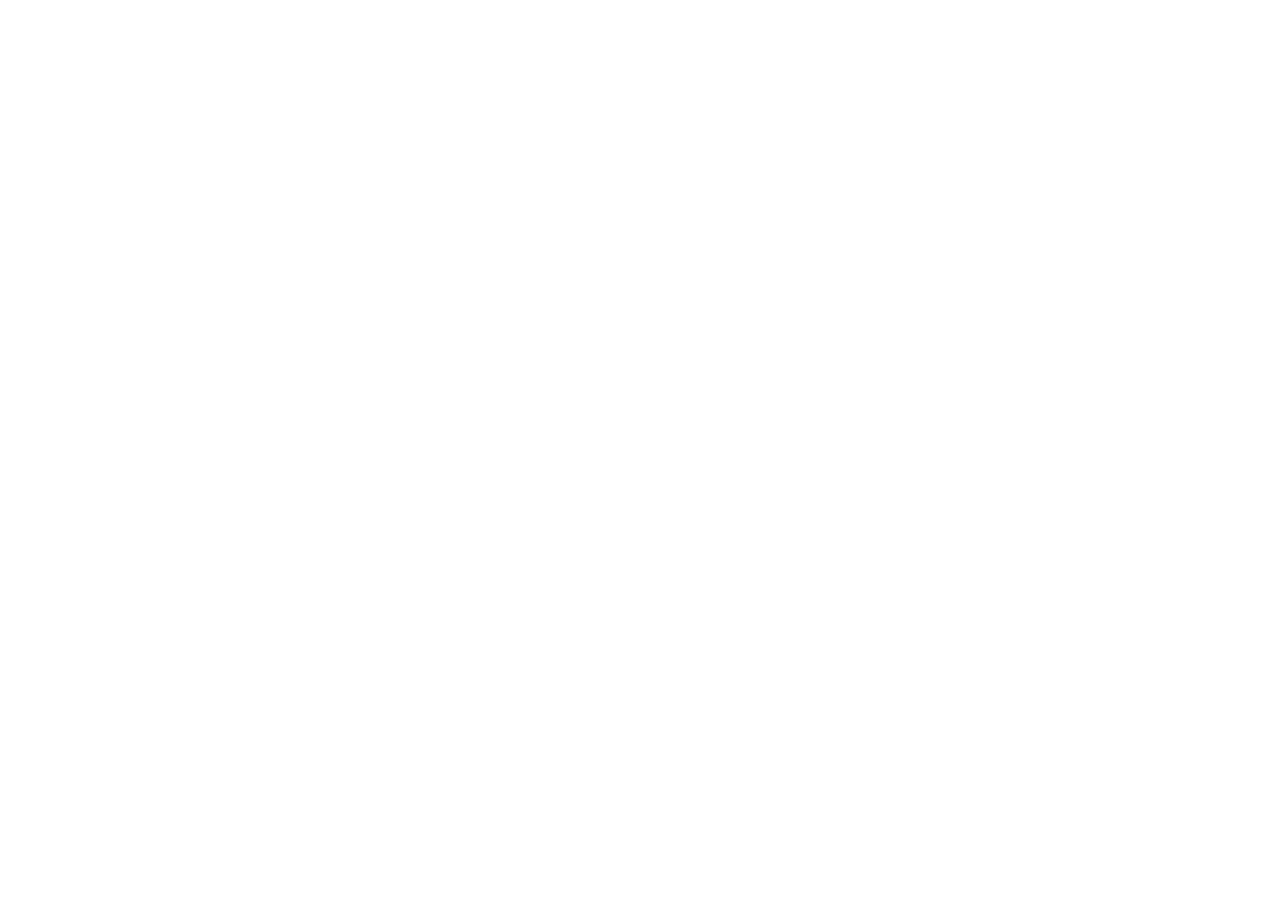
==== main.html @ eb3154a8 "first commit" ====
<!DOCTYPE html>
<!DOCTYPE html>
<html lang="en">
<head>
    <meta charset="UTF-8">
    <meta name="viewport" content="width=device-width, initial-scale=1.0">
    <title>Document</title>
    <link rel="stylesheet" href="style.css">
</head>
<body>
    
</body>
</html>
---- style.css ----
*{
    
}
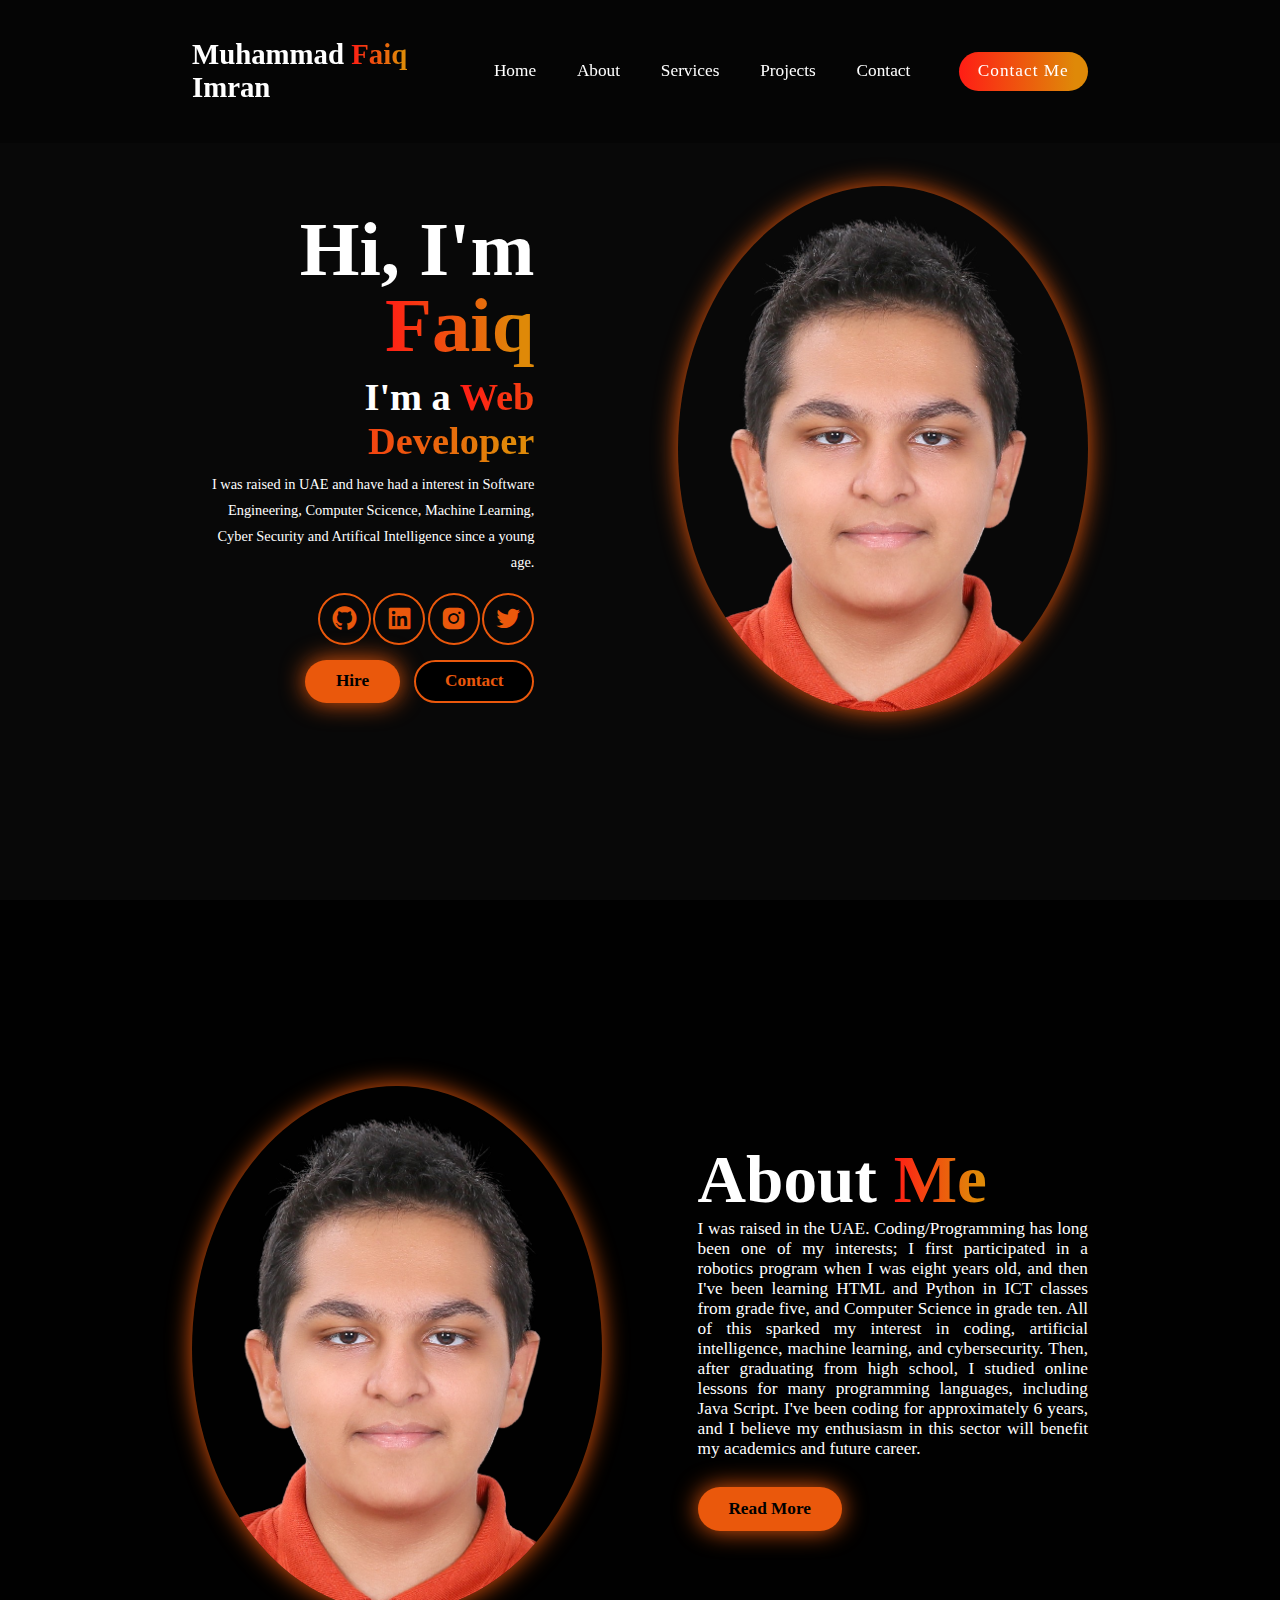
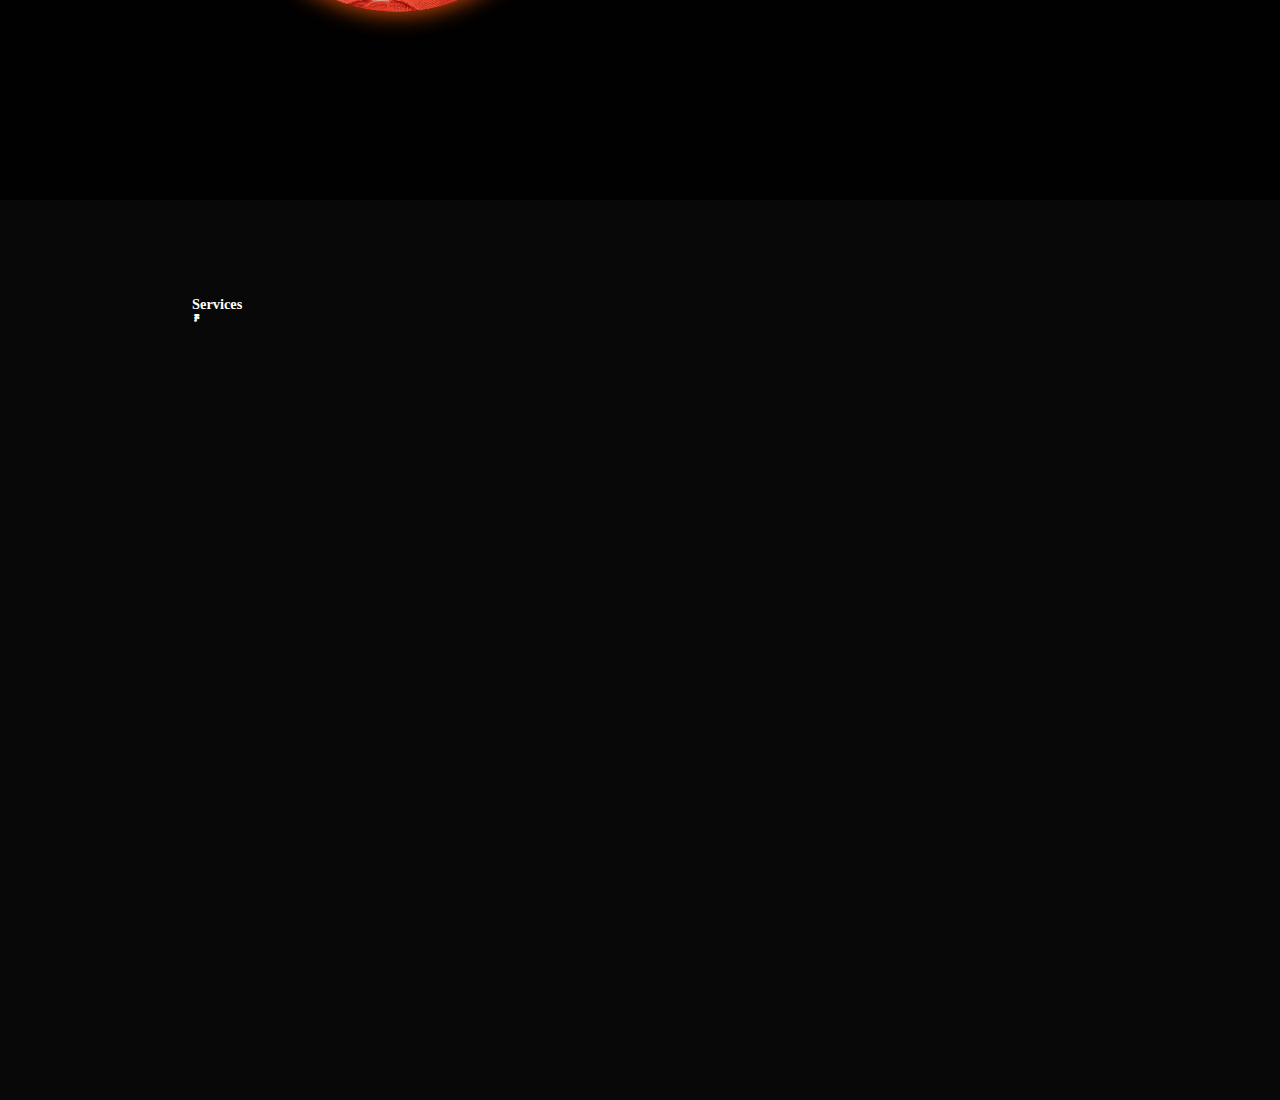
==== commit 579c30c1: "Nigh Time" ====
--- a/main.html
+++ b/main.html
@@ -4,10 +4,90 @@
 <head>
     <meta charset="UTF-8">
     <meta name="viewport" content="width=device-width, initial-scale=1.0">
-    <title>Document</title>
+    <title>Faiq's Portfolio</title>
     <link rel="stylesheet" href="style.css">
+    <link rel="stylesheet" href="https://unpkg.com/boxicons@2.1.4/css/boxicons.min.css">
 </head>
 <body>
-    
-</body>
-</html>+    <header class="header">
+        <a href="#home" class="logo">
+            Muhammad <span>Faiq<br></span>Imran
+        </a>
+
+        <i class="bx bx-menu" id="menu-icon"></i>
+
+        <nav class="navbar">
+            <a href="#home">Home</a>
+            <a href="#about">About</a>
+            <a href="#services">Services</a>
+            <a href="#projects">Projects</a>
+            <a href="#contact">Contact</a>
+        </nav>
+
+        <button class="gradient-btn">Contact Me</button>
+
+    </header>
+
+    <section class="home" id="home">
+        <div class="home-content">
+            <h1>Hi, I'm <span>Faiq</span></h1>
+            <h3>I'm a <span>Web Developer</span></h3>
+            <p>I was raised in UAE and have had a interest in Software Engineering, Computer Scicence, Machine Learning, Cyber Security and Artifical Intelligence since a young age.</p>
+
+            <div class="social-icons">
+                <a href="#">
+                    <i class="bx bxl-github"></i>
+                </a>
+
+                <a href="#">
+                    <i class="bx bxl-linkedin-square"></i>
+                </a>
+
+                <a href="#">
+                    <i class="bx bxl-instagram-alt"></i>
+                </a>
+
+                <a href="#">
+                    <i class="bx bxl-twitter"></i>
+                </a>
+            </div>
+
+            <div class="btn-group">
+                <a href="#" class="btn">Hire</a>
+                <a href="#contact" class="btn">Contact</a>
+            </div>
+        </div>
+
+        <div class="home-img">
+            <img src="images/Faiq.png" alt="Faiq's Picture">
+        </div>
+    </section>
+
+    <section class="about" id="about">
+        <div class="about-img">
+            <img src="images/Faiq.png" alt="Faiq's Picture">
+        </div>
+
+        <div class="about-content">
+            <h2>About <span>Me</span></h2>
+            <p>
+                I was raised in the UAE. Coding/Programming has long been one of my interests; I first participated in a robotics program when I was eight years old, and then I've been learning HTML and Python in ICT classes from grade five, and Computer Science in grade ten. All of this sparked my interest in coding, artificial intelligence, machine learning, and cybersecurity. Then, after graduating from high school, I studied online lessons for many programming languages, including Java Script. I've been coding for approximately 6 years, and I believe my enthusiasm in this sector will benefit my academics and future career. 
+            </p>
+            <a href="#" class="btn">Read More</a>
+        </div>
+    </section>
+
+    <section class="services" id="services">
+        <h2 class="heading">Services</h2>
+
+        <div class="services-container">
+            <div class="services-box">
+                <div class="services-box">
+                    <i class="bx bxl-figma"></i>
+                </div>
+            </div>
+        </div>
+    </section>
+<!-- Completed video till 26:50 -->
+    <script src="script.js"></script>
+</body>--- a/style.css
+++ b/style.css
@@ -1,3 +1,259 @@
 *{
-    
+    margin: 0;
+    padding: 0;
+    font-family: 'Times New Roman', Times, serif;
+    box-sizing: border-box;
+    text-decoration: none;
+    scroll-behavior: smooth;
+}
+
+:root {
+    --bg-color: #080808;
+    --second-bg-color: #010101;
+    --text-color: white;
+    --main-color: #ea580c;
+}
+
+html{
+    font-size: 60%;
+    overflow-x: hidden;
+}
+
+body{
+    background: var(--bg-color);
+    color: var(--text-color);
+}
+
+.header{
+    position: fixed;
+    width: 100%;
+    top: 0;
+    left: 0;
+    padding: 4rem 15%;
+    background-color: rgba(0, 0, 0, 0.3);
+    backdrop-filter: blur(10px);
+    display: flex;
+    justify-content: space-between;
+    align-items: center;
+    z-index: 1000;
+}
+
+#menu-icon{
+    font-size: 3.5rem;
+    color: var(--main-color);
+    display: none;
+}
+
+.logo{
+    font-size: 3rem;
+    color: var(--text-color);
+    font-weight: 800;
+    cursor: pointer;
+    transition: 0.3s ease-in-out;
+}
+
+.logo:hover{
+    transform: scale(1.1);
+}
+
+span{
+    background: linear-gradient(
+        270deg,
+        #DF8908 10%,
+        #FF1D15 100%
+    );
+    background-clip: text;
+    color: transparent;
+}
+
+.navbar a{
+    font-size: 1.8rem;
+    color: var(--text-color);
+    margin-left: 4rem;
+    font-weight: 500;
+    transition: 0.3s ease-in-out;
+    border-bottom: 3px solid transparent;
+}
+
+.navbar a:hover{
+    color: var(--main-color);
+    border-bottom: 3px solid var(--main-color);
+}
+
+.gradient-btn{
+    font-size: 1.8rem;
+    padding: 1rem 2rem;
+    border-radius: 3rem;
+    background: linear-gradient(
+        270deg,
+        #DF8908 10%,
+        #FF1D15 100%
+    );
+    letter-spacing: 1px;
+    cursor: pointer;
+    transition: 0.3s ease-in-out;
+    color: white;
+    border: none;
+    text-wrap: nowrap;
+}
+
+.gradient-btn:hover{
+    transform: scale(1.05);
+}
+
+section{
+    min-height: 100vh;
+    padding: 10rem 15%;
+}
+
+.home{
+    display: flex;
+    align-items: center;
+    justify-content: center;
+    gap: 15rem;
+}
+
+.home-content{
+    display: flex;
+    flex-direction: column;
+    align-items: flex-end;
+    text-align: right;
+}
+
+.home-content h1{
+    font-size: 8rem;
+    font-weight: 700;
+    margin-top: 1.5rem;
+    line-height: 1;
+}
+
+.home-content h3{
+    margin: 1rem 0;
+    font-size: 4rem;
+}
+
+.home-content p{
+    font-size: 1.5rem;
+    font-weight: 500;
+    line-height: 1.8;
+}
+
+.home-img img{
+    width: 32vw;
+    border-radius: 50%;
+    box-shadow: 0 0 25px var(--main-color);
+    transition: 0.4s ease-in-out;
+}
+
+.home-img img:hover{
+    box-shadow: 0 0 25px var(--main-color),
+                0 0 50px var(--main-color),
+                0 0 100px var(--main-color);
+}
+
+.social-icons a{
+    display: inline-flex;
+    justify-content: center;
+    align-items: center;
+    font-size: 3rem;
+    padding: 1rem;
+    background: transparent;
+    border: 2px solid var(--main-color);
+    border-radius: 50%;
+    color: var(--main-color);
+    transition: 0.3s ease-in-out;
+    margin-top: 1.8rem;
+}
+
+.social-icons a:hover{
+    color: var(--text-color);
+    background-color: var(--main-color);
+    transform: scale(1.2) translateY(-5px);
+    box-shadow: 0 0 25px var(--main-color);
+}
+
+.btn-group{
+    display: flex;
+    gap: 1.5rem;
+    margin-top: 1.5rem;
+}
+
+.btn{
+    display: inline-block;
+    padding: 1rem 3rem;
+    background-color: var(--main-color);
+    box-shadow: 0 0 25px var(--main-color);
+    border-radius: 3rem;
+    font-size: 1.8rem;
+    color: black;
+    border: 2px solid transparent;
+    font-weight: 600;
+    transition: 0.3s ease-in-out;
+}
+
+.btn:hover{
+    transform: scale(1.05);
+    box-shadow: 0 0 25px var(--main-color),
+                0 0 50px var(--main-color);
+}
+
+.btn-group a:nth-of-type(2){
+    background-color: black;
+    color: var(--main-color);
+    border: 2px solid var(--main-color);
+    box-shadow: 0 0 25px transparent;
+}
+
+.btn-group a:nth-of-type(2):hover{
+    background-color: var(--main-color);
+    box-shadow: 0 0 25px var(--main-color),
+                0 0 25px var(--main-color);
+    color: black;
+}
+
+.about{
+    display: flex;
+    justify-content: center;
+    align-items: center;
+    gap: 10rem;
+    background-color: var(--second-bg-color);
+}
+
+.about-img img{
+    width: 32vw;
+    border-radius: 50%;
+    box-shadow: 0 0 25px var(--main-color);
+    transition: 0.4s ease-in-out;
+}
+
+.about-img img:hover{
+    box-shadow: 0 0 25px var(--main-color),
+                0 0 50px var(--main-color)
+                0 0 100px var(--main-color);
+}
+
+.about-content h2{
+    font-size: 7rem;
+    text-align: left;
+}
+
+.about-content p{
+    font-size: 1.8rem;
+    text-align: justify;
+}
+
+.about-content .btn{
+    margin: 3rem 0;
+}
+
+::-webkit-scrollbar{
+    width: 20px;
+}
+
+::-webkit-scrollbar-thumb{
+    background-color: var(--main-color);
+}
+
+::-webkit-scrollbar-track{
+    background-color: var(--bg-color);
 }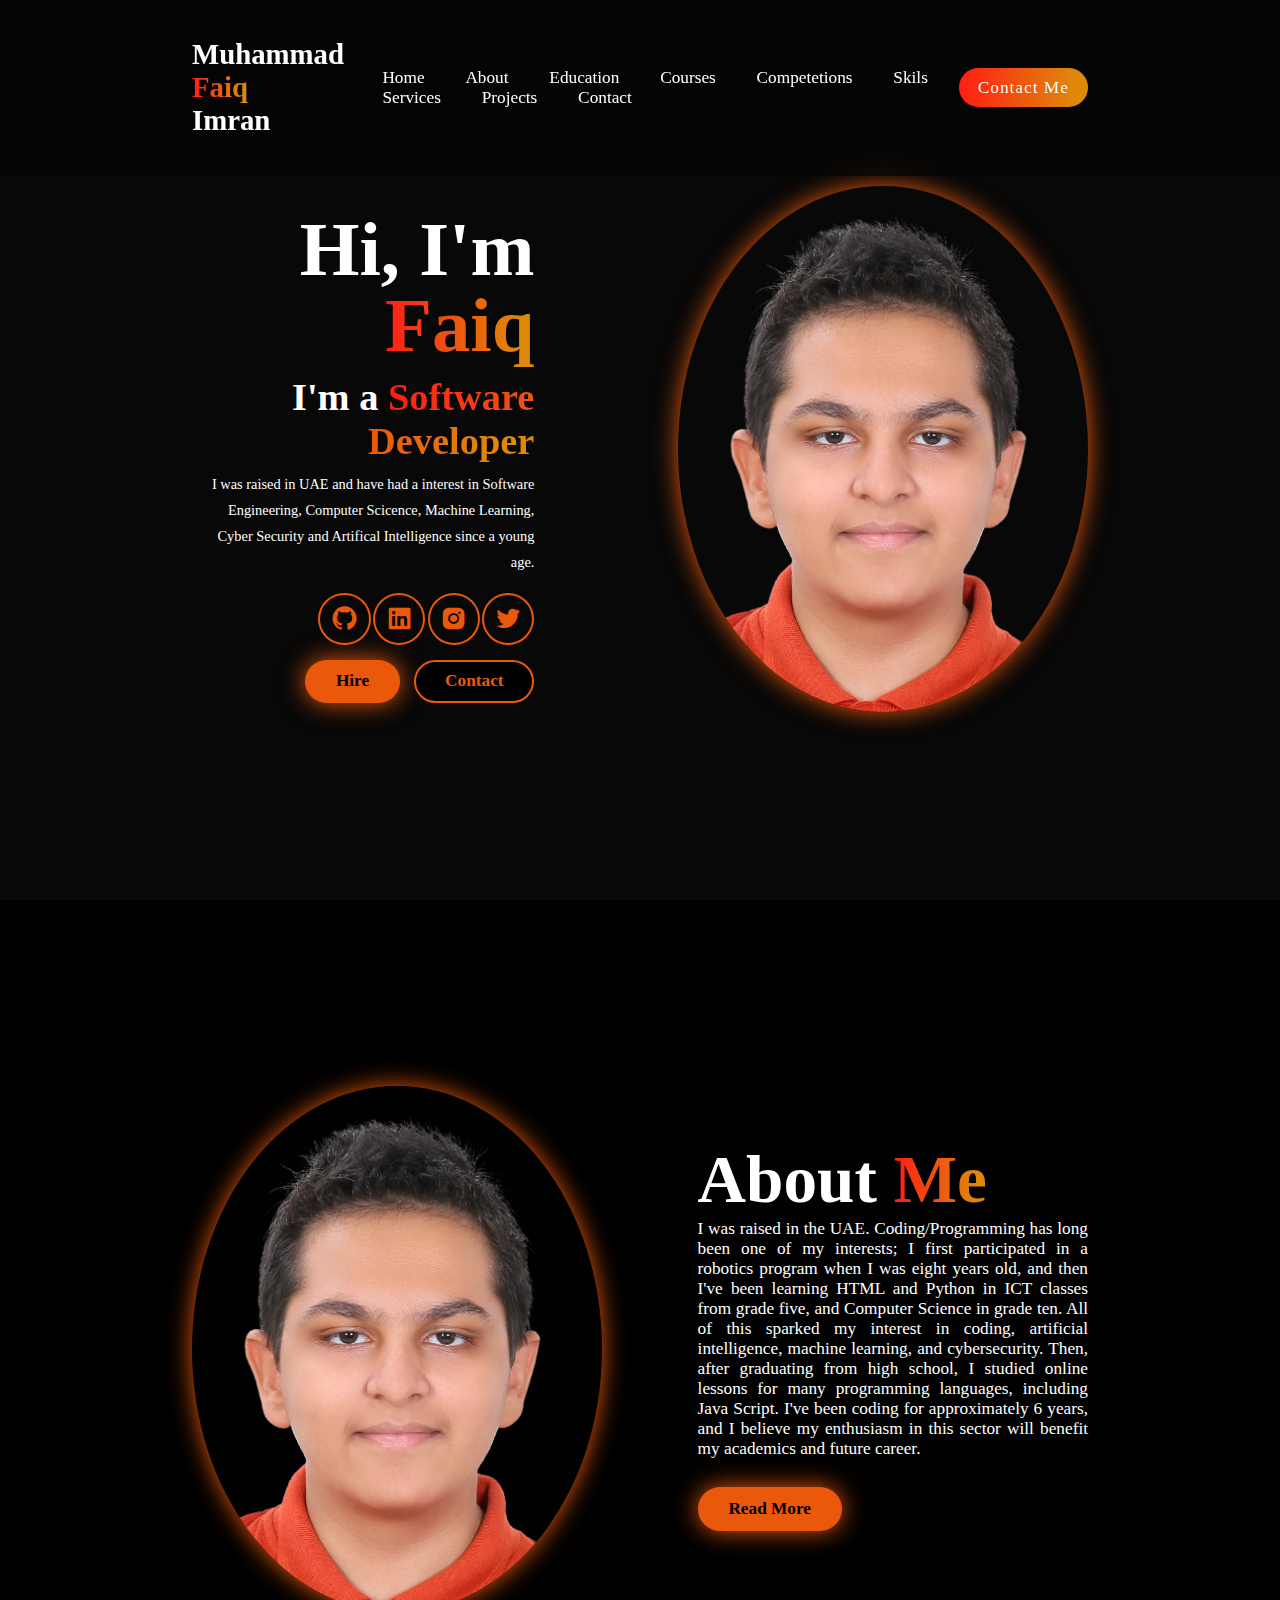
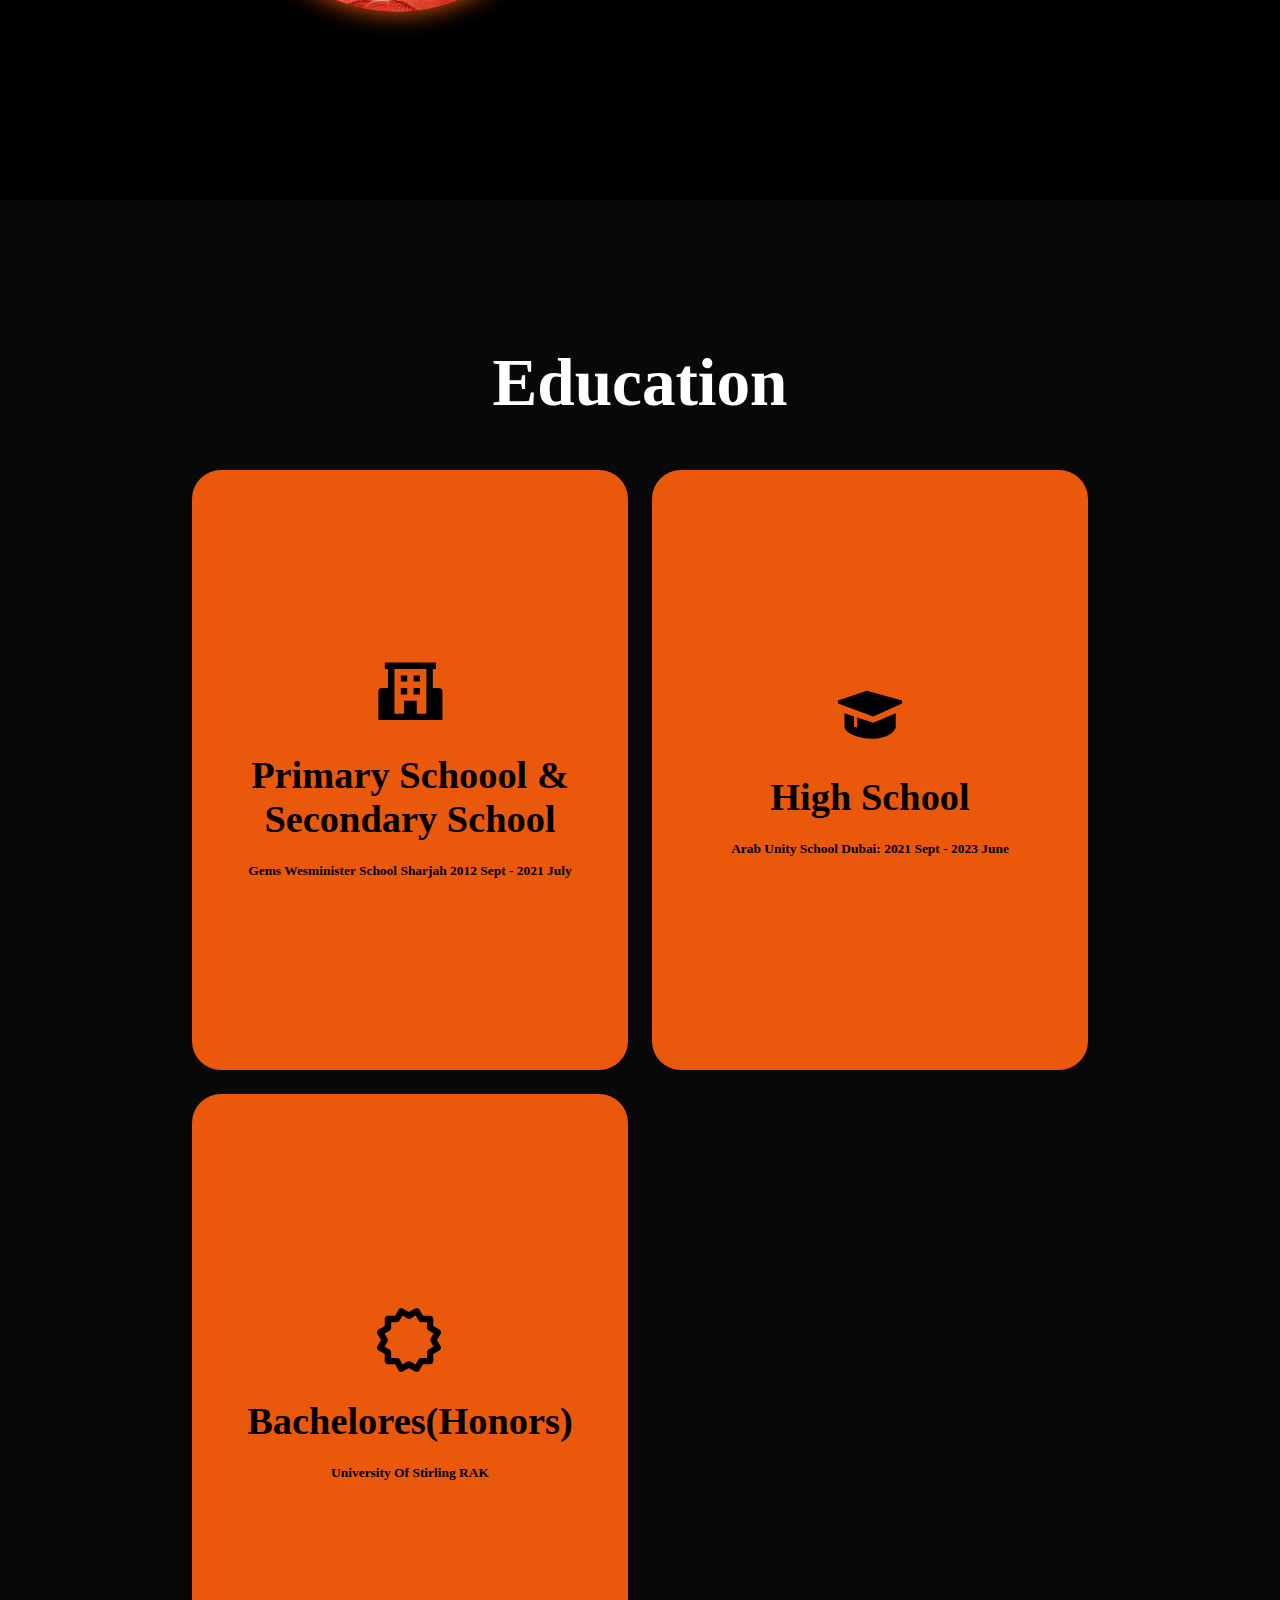
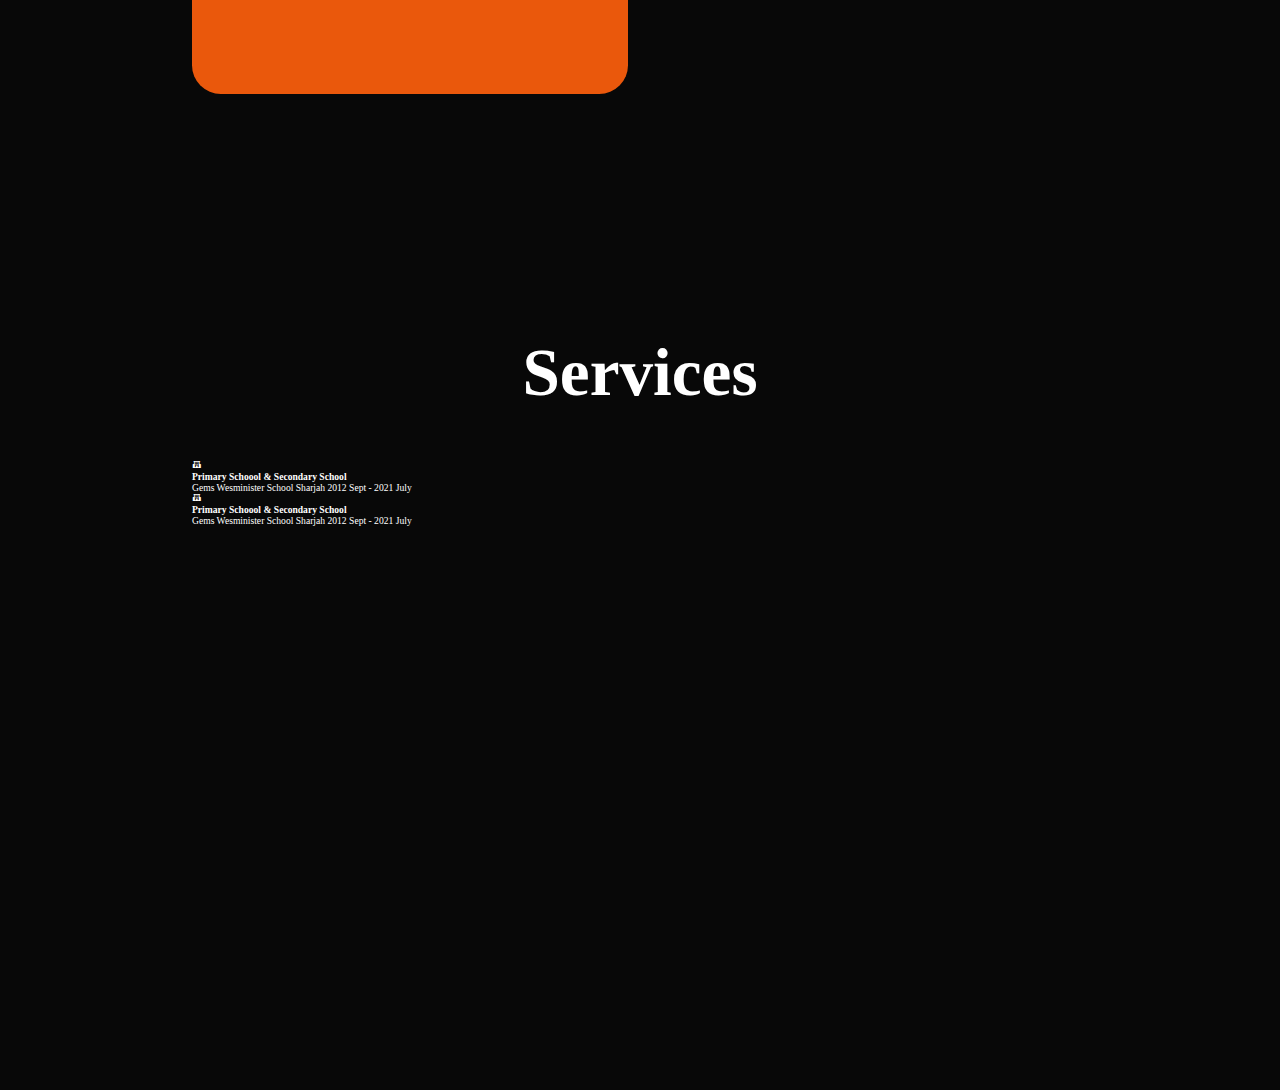
==== commit 667a9d8b: "Real Night time." ====
--- a/main.html
+++ b/main.html
@@ -19,6 +19,10 @@
         <nav class="navbar">
             <a href="#home">Home</a>
             <a href="#about">About</a>
+            <a href="#services">Education</a>
+            <a href="#services">Courses</a>
+            <a href="#services">Competetions</a>
+            <a href="#services">Skils</a>
             <a href="#services">Services</a>
             <a href="#projects">Projects</a>
             <a href="#contact">Contact</a>
@@ -31,7 +35,7 @@
     <section class="home" id="home">
         <div class="home-content">
             <h1>Hi, I'm <span>Faiq</span></h1>
-            <h3>I'm a <span>Web Developer</span></h3>
+            <h3>I'm a <span>Software Developer</span></h3>
             <p>I was raised in UAE and have had a interest in Software Engineering, Computer Scicence, Machine Learning, Cyber Security and Artifical Intelligence since a young age.</p>
 
             <div class="social-icons">
@@ -77,17 +81,58 @@
         </div>
     </section>
 
+    <section class="education" id="education">
+        <h2 class="heading">Education</h2>
+
+        <div class="education-container">
+            <div class="education-box">
+                <div class="education-info">
+                    <i class="bx bxs-school"></i>
+                    <h4>Primary Schoool & Secondary School</h4>
+                    <p>Gems Wesminister School Sharjah 2012 Sept - 2021 July</p>
+                </div>
+            </div>
+
+            <div class="education-box">
+                <div class="education-info">
+                    <i class="bx bxs-graduation"></i>
+                    <h4>High School</h4>
+                    <p>Arab Unity School Dubai: 2021 Sept - 2023 June</p>
+                </div>
+            </div>
+
+            <div class="education-box">
+                <div class="education-info">
+                    <i class="bx bx-certification"></i>
+                    <h4>Bachelores(Honors)</h4>
+                    <p>University Of Stirling RAK</p>
+                </div>
+            </div>
+        </div>
+    </section>
+
     <section class="services" id="services">
         <h2 class="heading">Services</h2>
 
         <div class="services-container">
             <div class="services-box">
-                <div class="services-box">
-                    <i class="bx bxl-figma"></i>
+                <div class="services-info">
+                    <i class="bx bxs-school"></i>
+                    <h4>Primary Schoool & Secondary School</h4>
+                    <p>Gems Wesminister School Sharjah 2012 Sept - 2021 July</p>
+                </div>
+            </div>
+
+            <div class="services-box">
+                <div class="services-info">
+                    <i class="bx bxs-school"></i>
+                    <h4>Primary Schoool & Secondary School</h4>
+                    <p>Gems Wesminister School Sharjah 2012 Sept - 2021 July</p>
                 </div>
             </div>
         </div>
     </section>
-<!-- Completed video till 26:50 -->
+<!-- Completed video till 26:50
+     Need to add Courses, Competetion, skills, Services duplicate of Education    -->
     <script src="script.js"></script>
 </body>--- a/style.css
+++ b/style.css
@@ -256,4 +256,70 @@
 
 ::-webkit-scrollbar-track{
     background-color: var(--bg-color);
+}
+
+.heading{
+    text-align: center;
+    font-size: 7rem;
+    margin: 5rem 0;
+}
+
+.education{
+    background-color: var(--bg-color);
+    color: black;
+}
+
+.education h2{
+    color: var(--text-color);
+}
+
+.education-container{
+    display: grid;
+    grid-template-columns: repeat(auto-fit, minmax(300px, 1fr));
+    align-items: center;
+    gap: 2.5rem;
+}
+
+.education-box{
+    display: flex;
+    justify-content: center;
+    align-items: center;
+    background-color: var(--main-color);
+    height: 600px;
+    border-radius: 3rem;
+    cursor: pointer;
+    border: 5px solid transparent;
+    transition: 0.4s ease-in-out;
+}
+
+.education-box:hover{
+    background: var(--second-bg-color);
+    color: var(--main-color);
+    border: 5px solid var(--main-color);
+    transform: scale(1.03);
+}
+
+.education-info{
+    display: flex;
+    flex-direction: column;
+    text-align: center;
+    justify-content: center;
+    align-items: center;
+    padding: 5rem;
+}
+
+.education-info h4{
+    font-size: 4rem;
+    margin: 2rem 0;
+    font-weight: 800;
+}
+
+.education-info p{
+    font-size: 1.4rem;
+    font-weight: 600;
+    line-height: 1.7;
+}
+
+.education-info i{
+    font-size: 8rem;
 }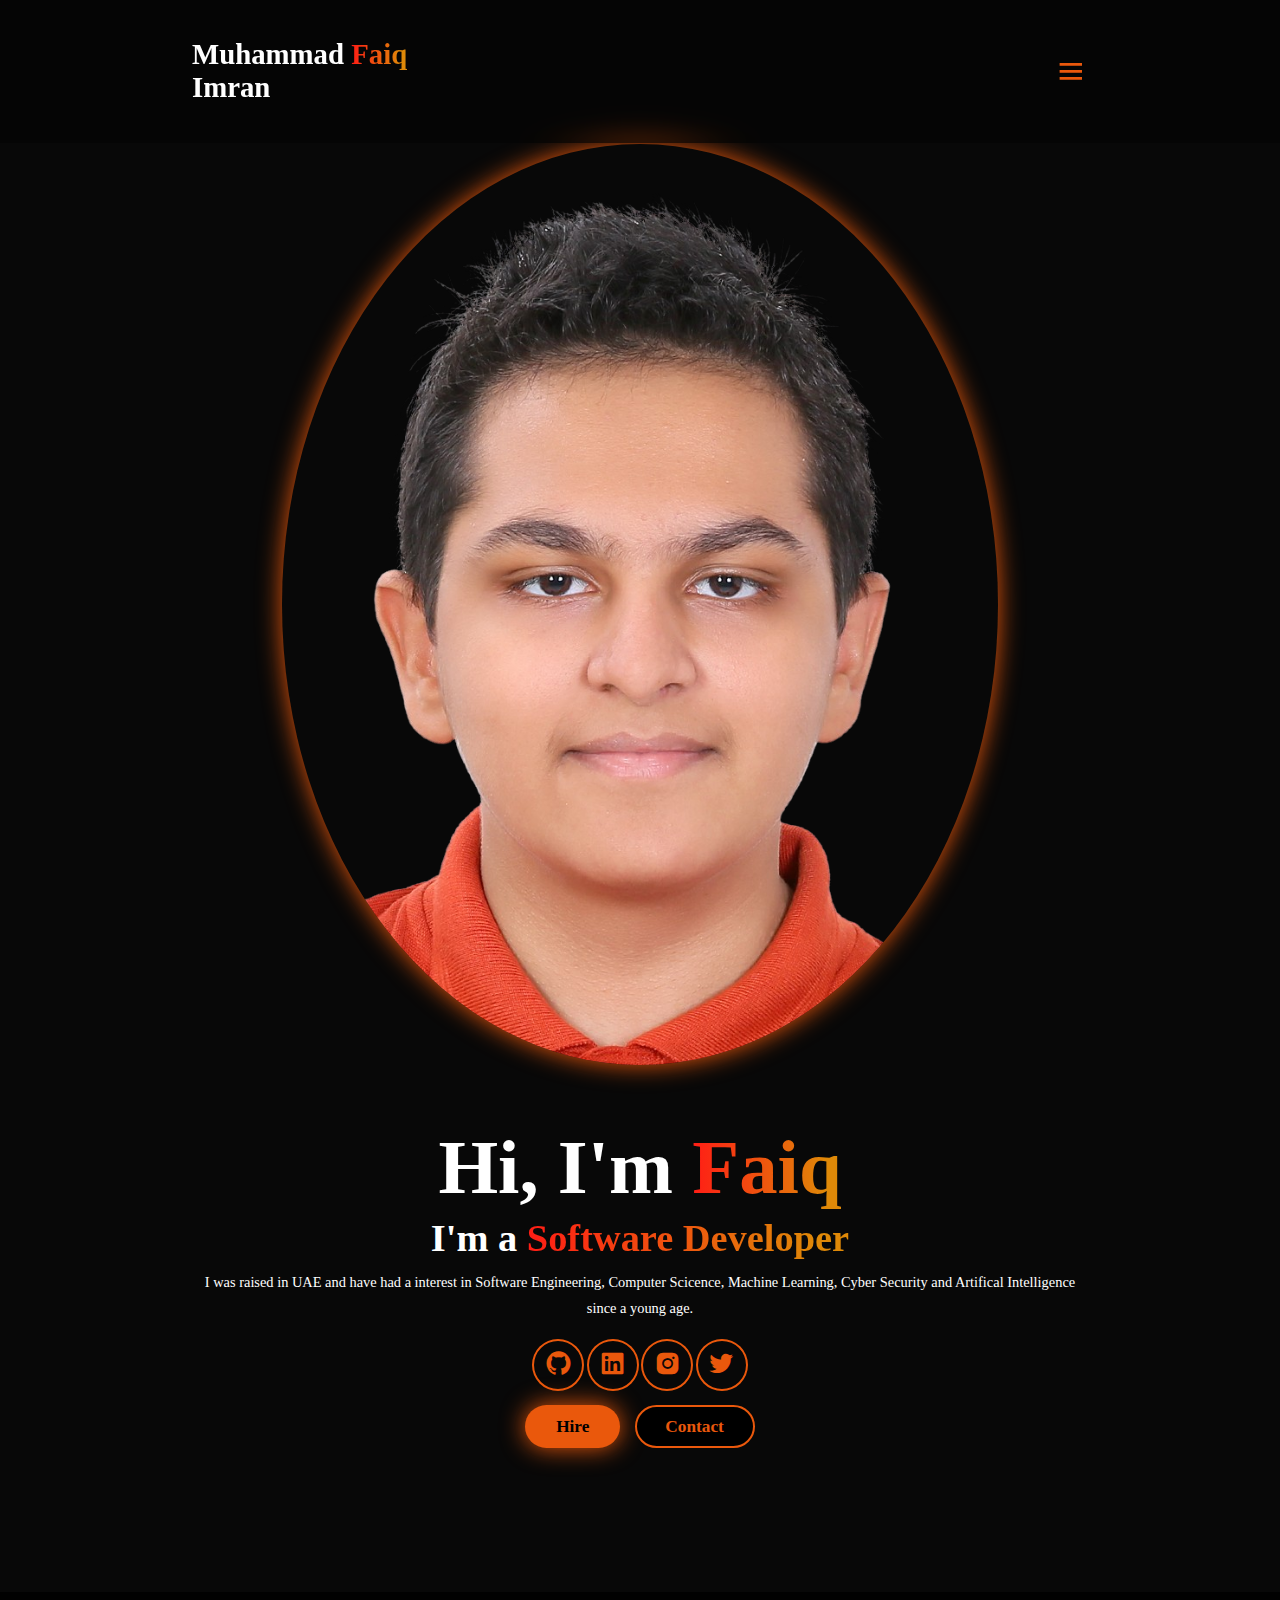
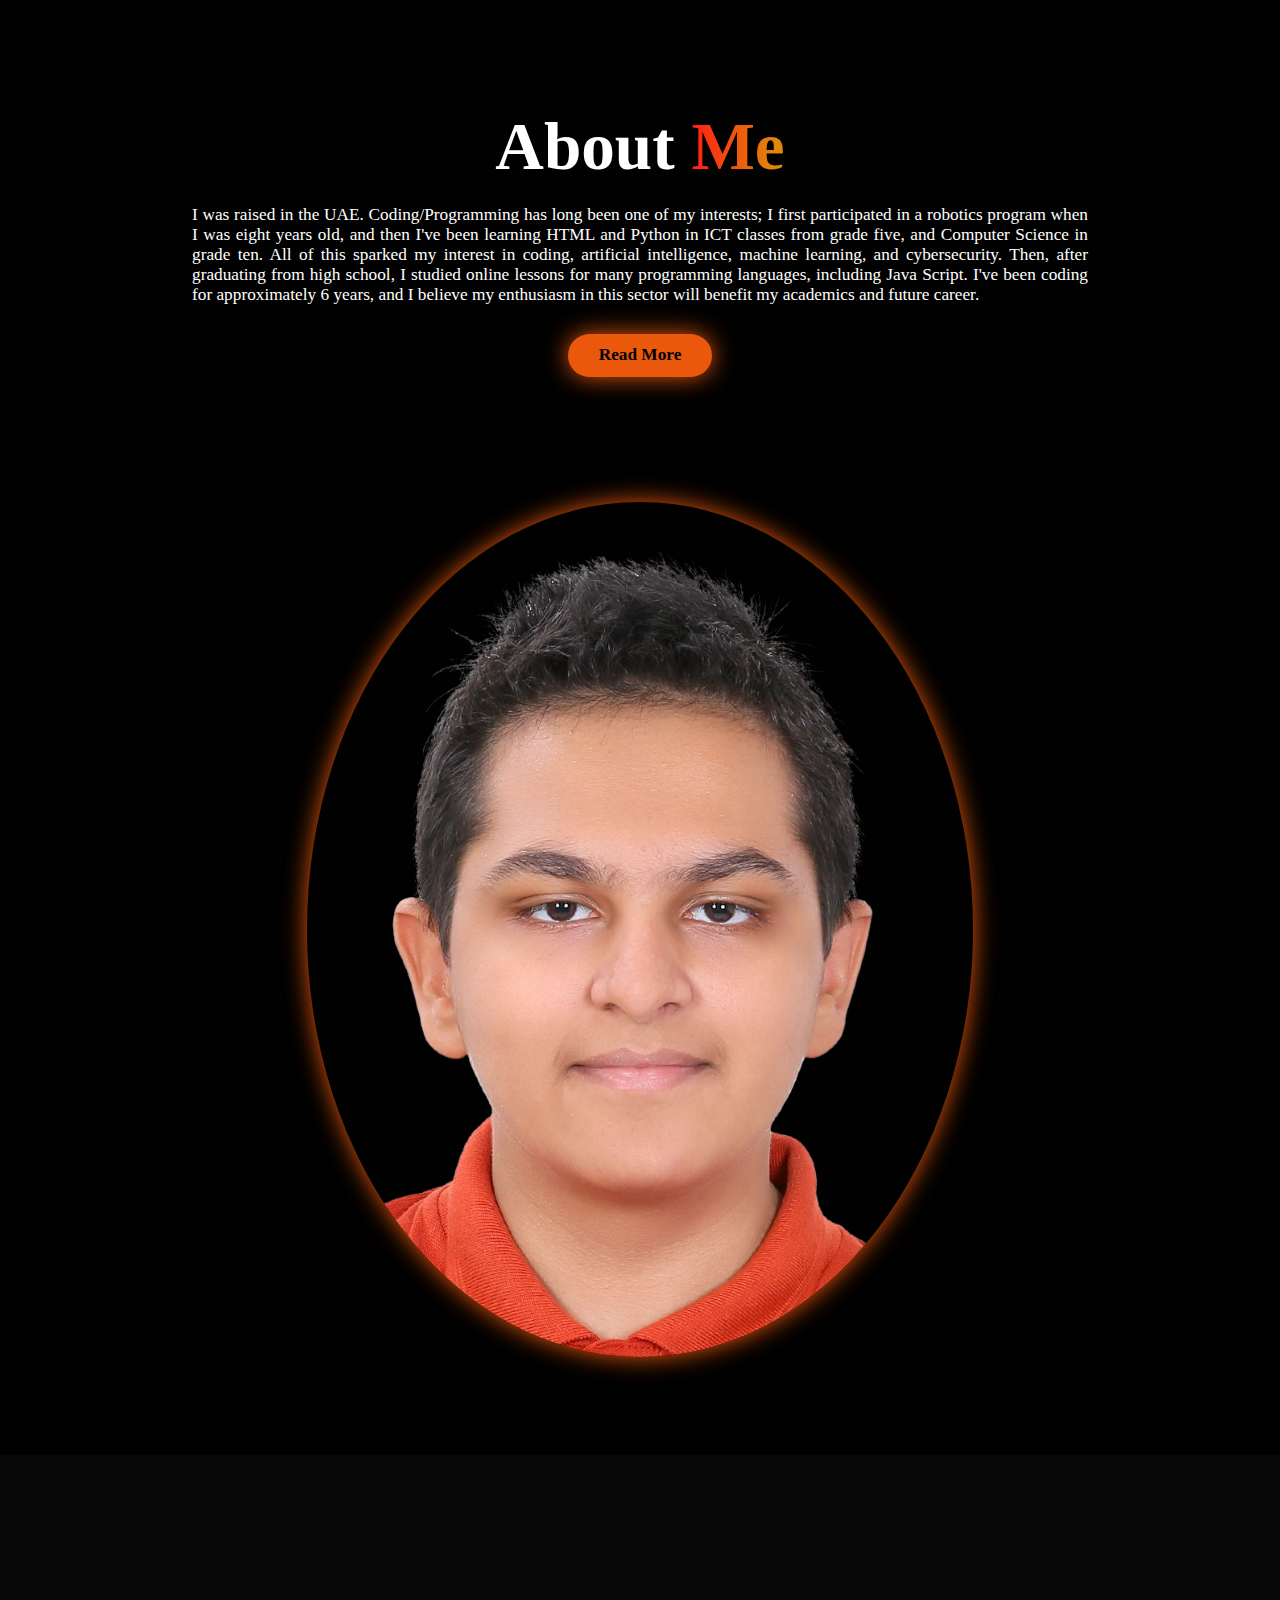
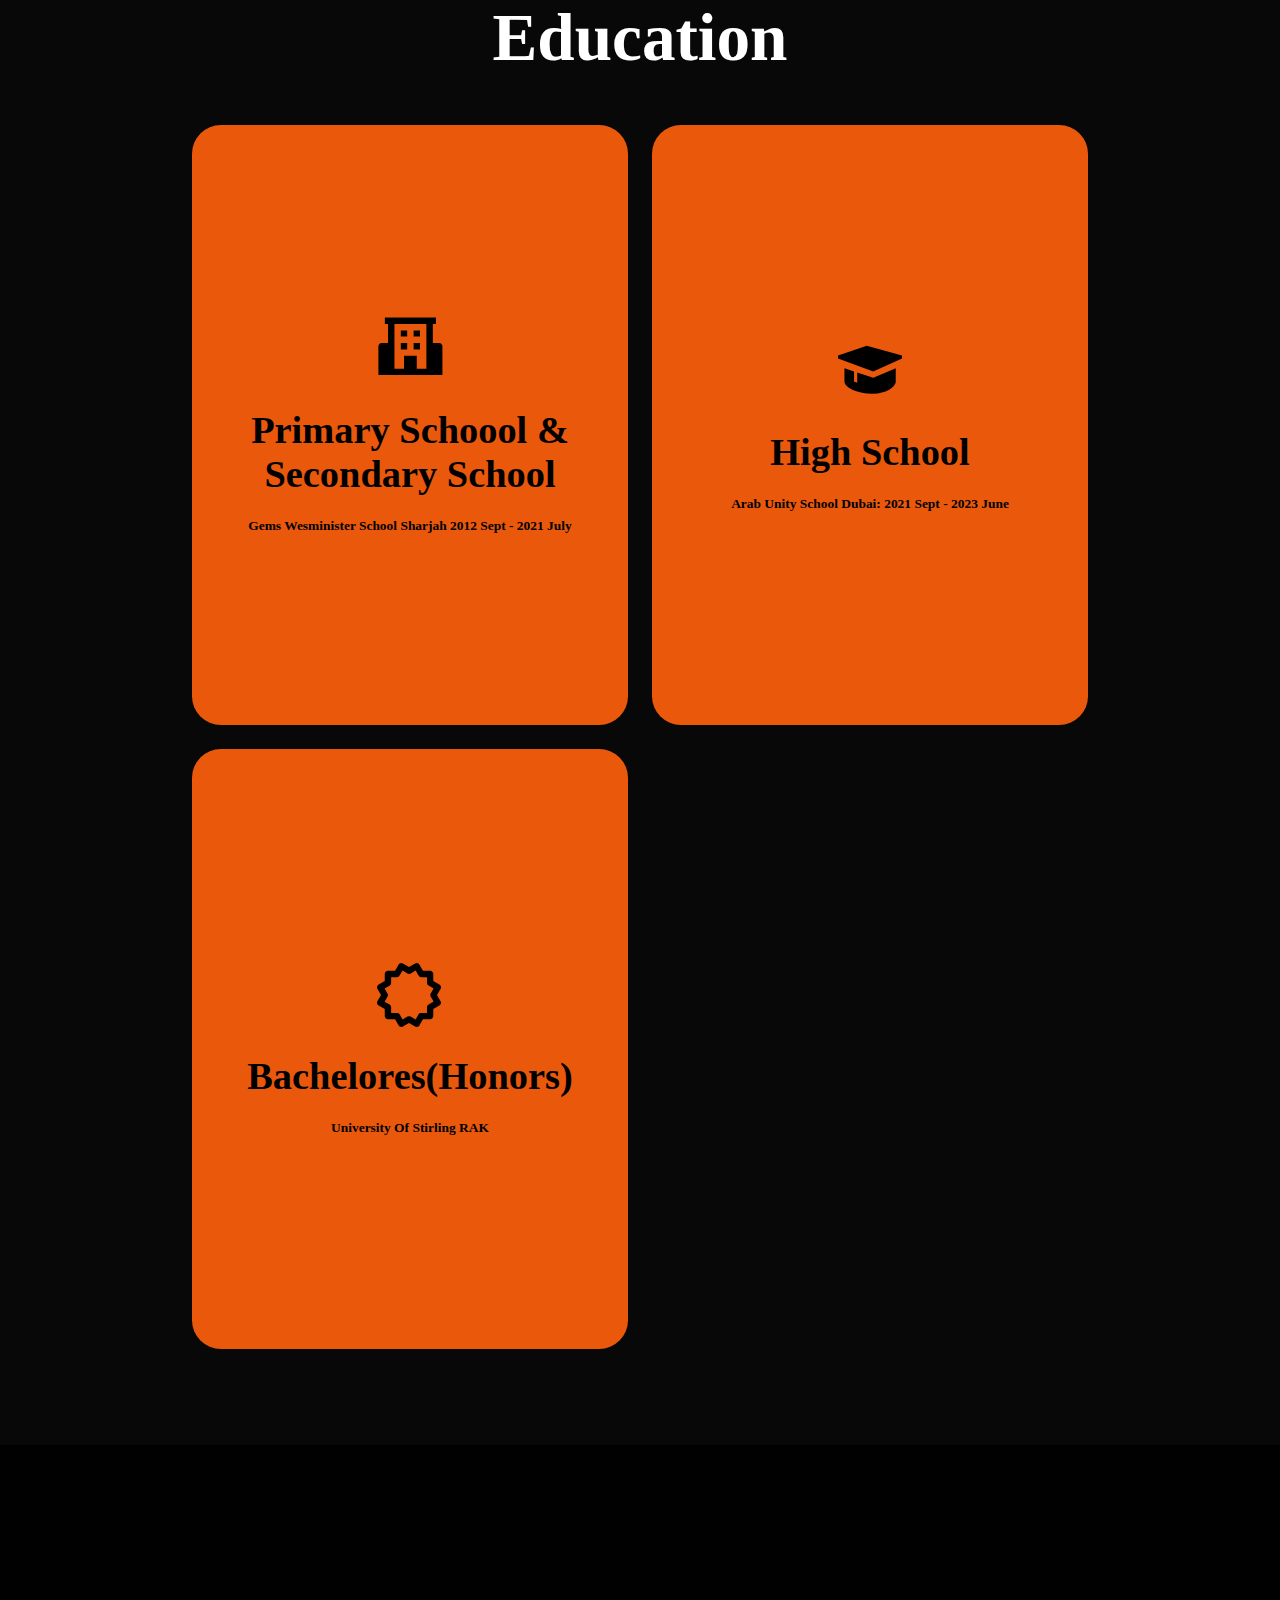
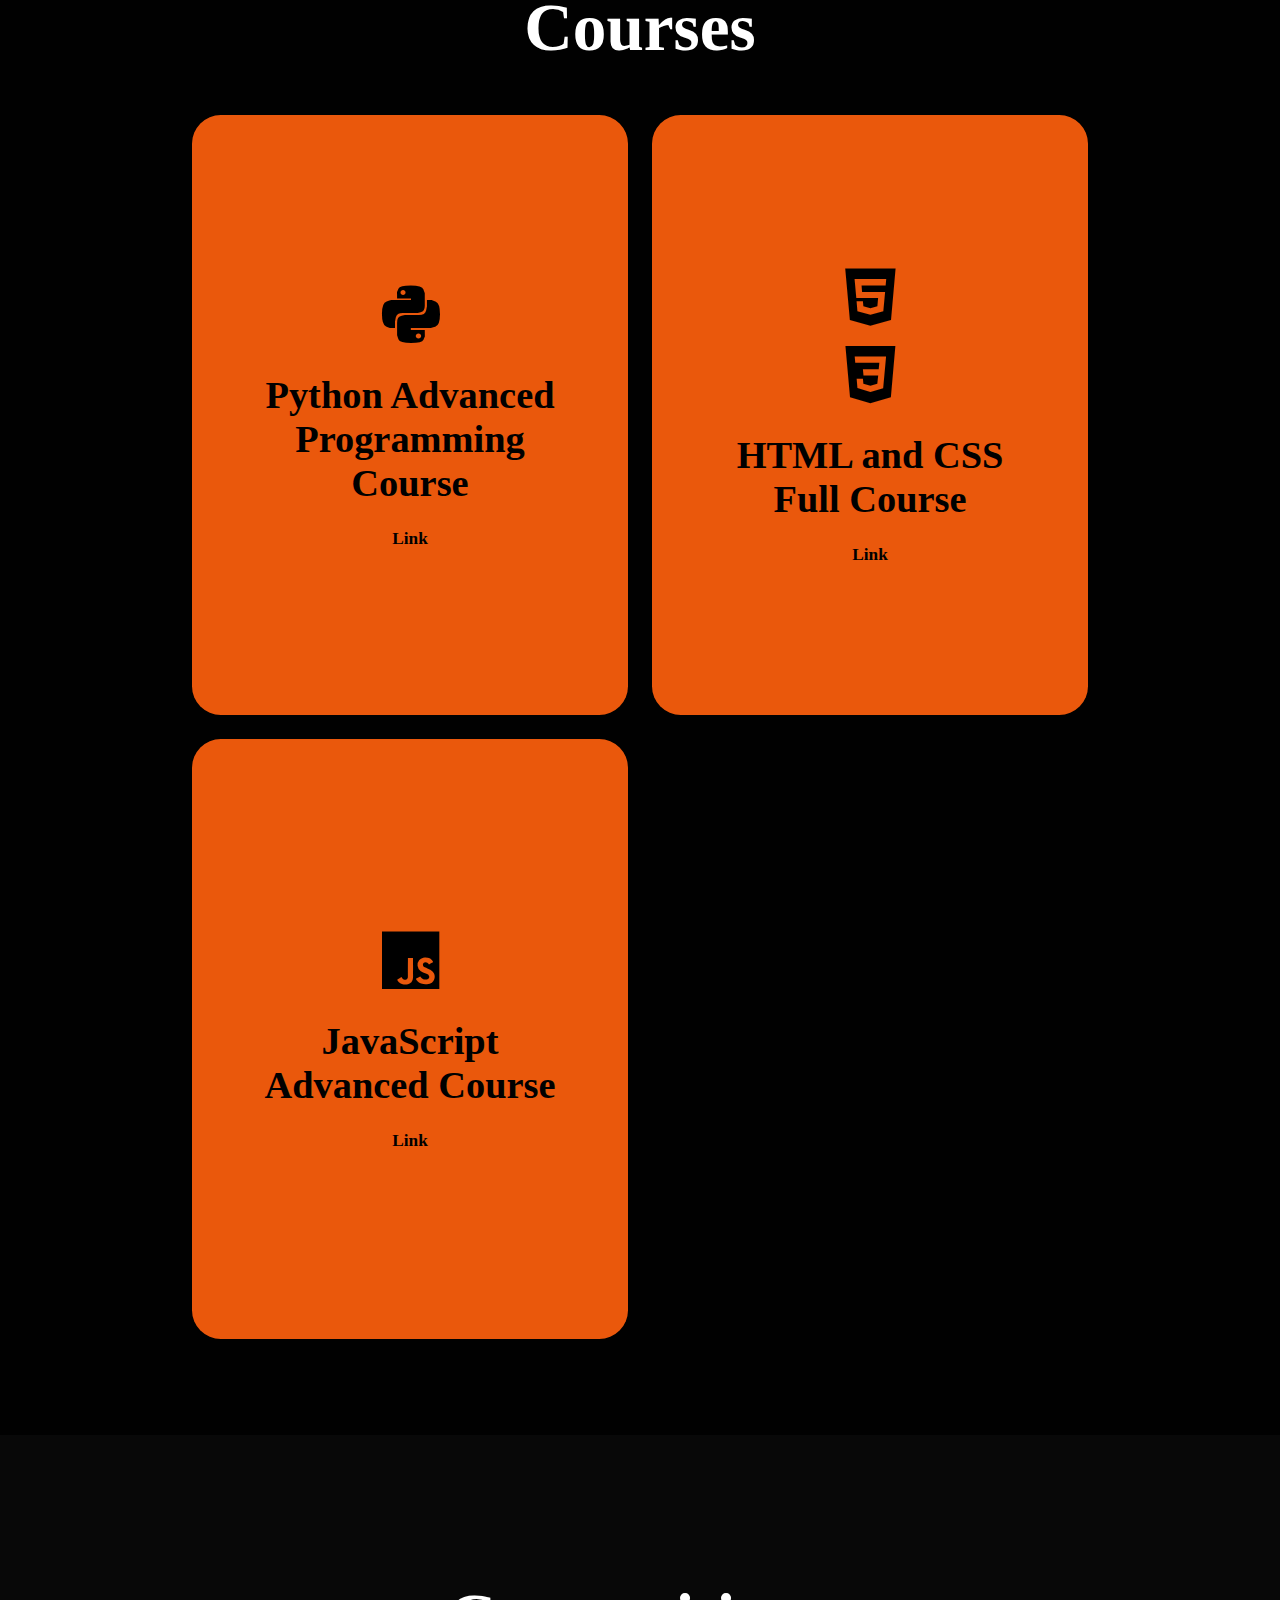
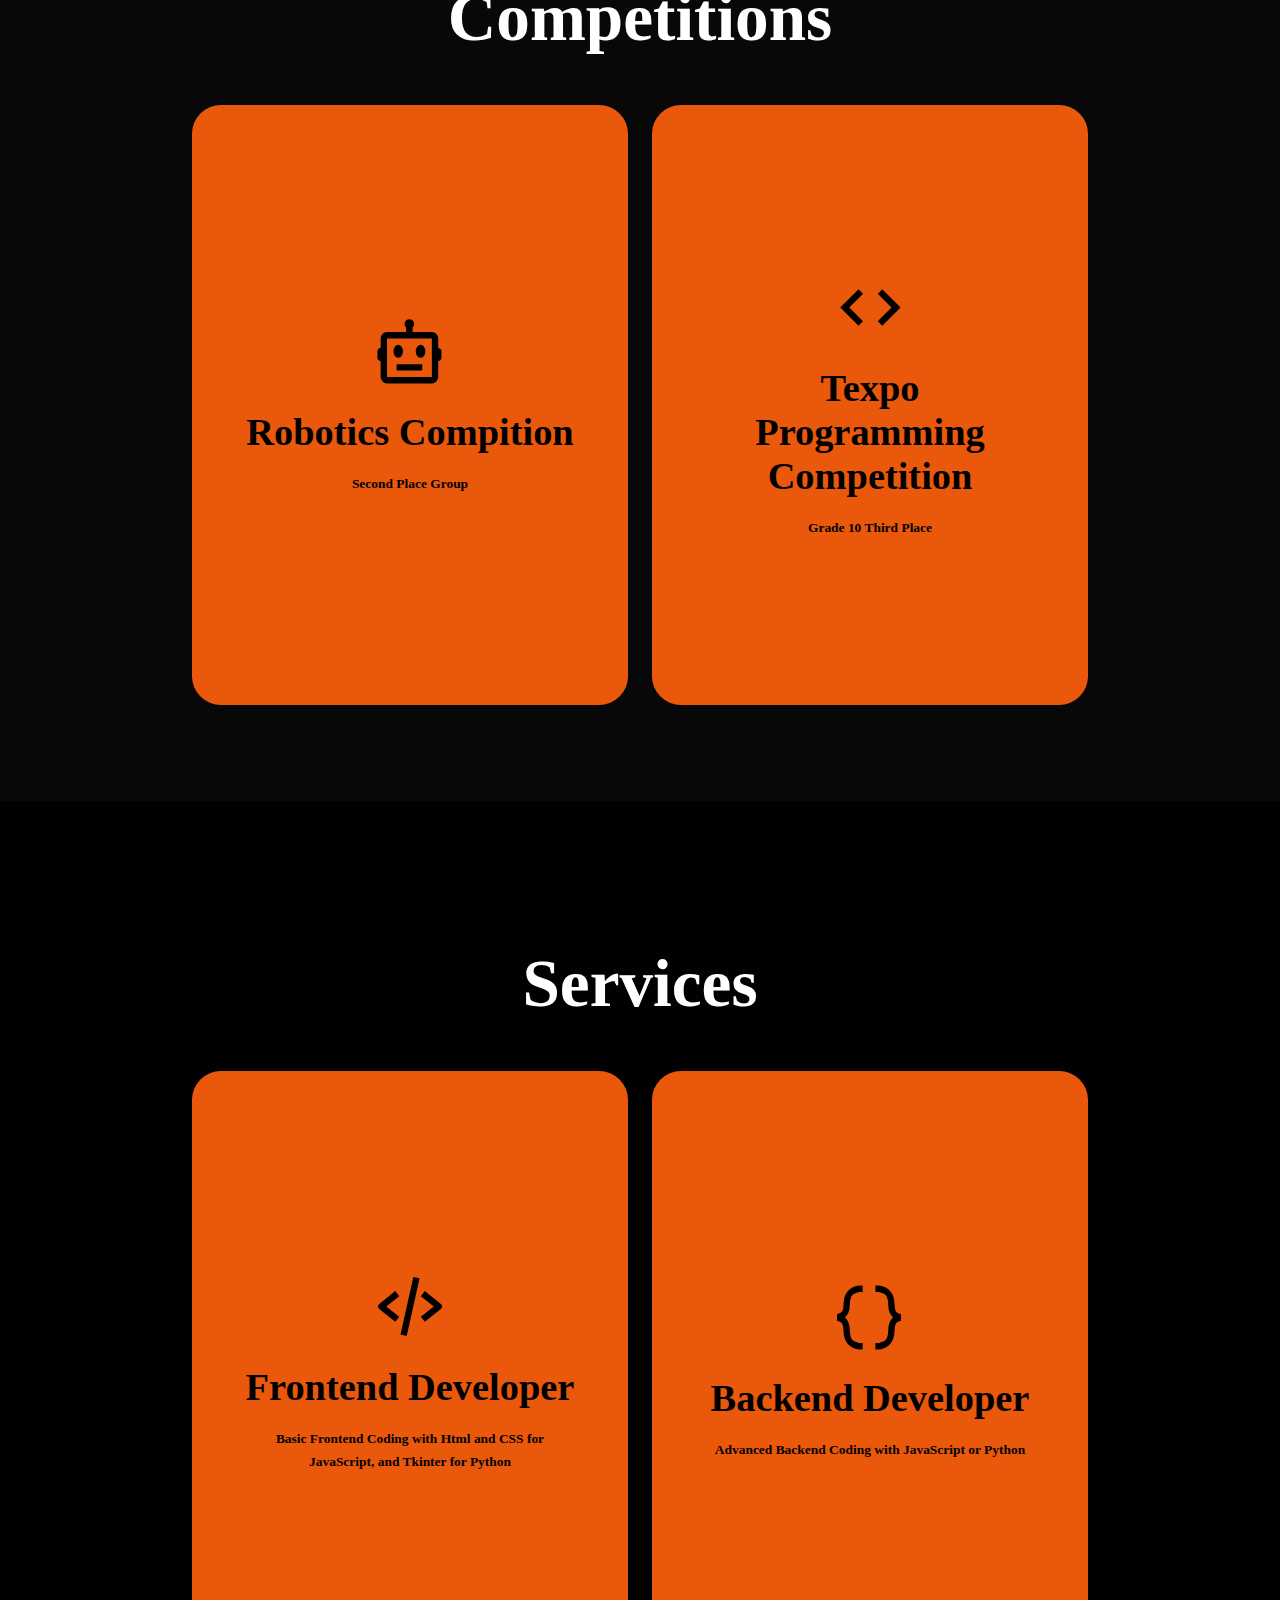
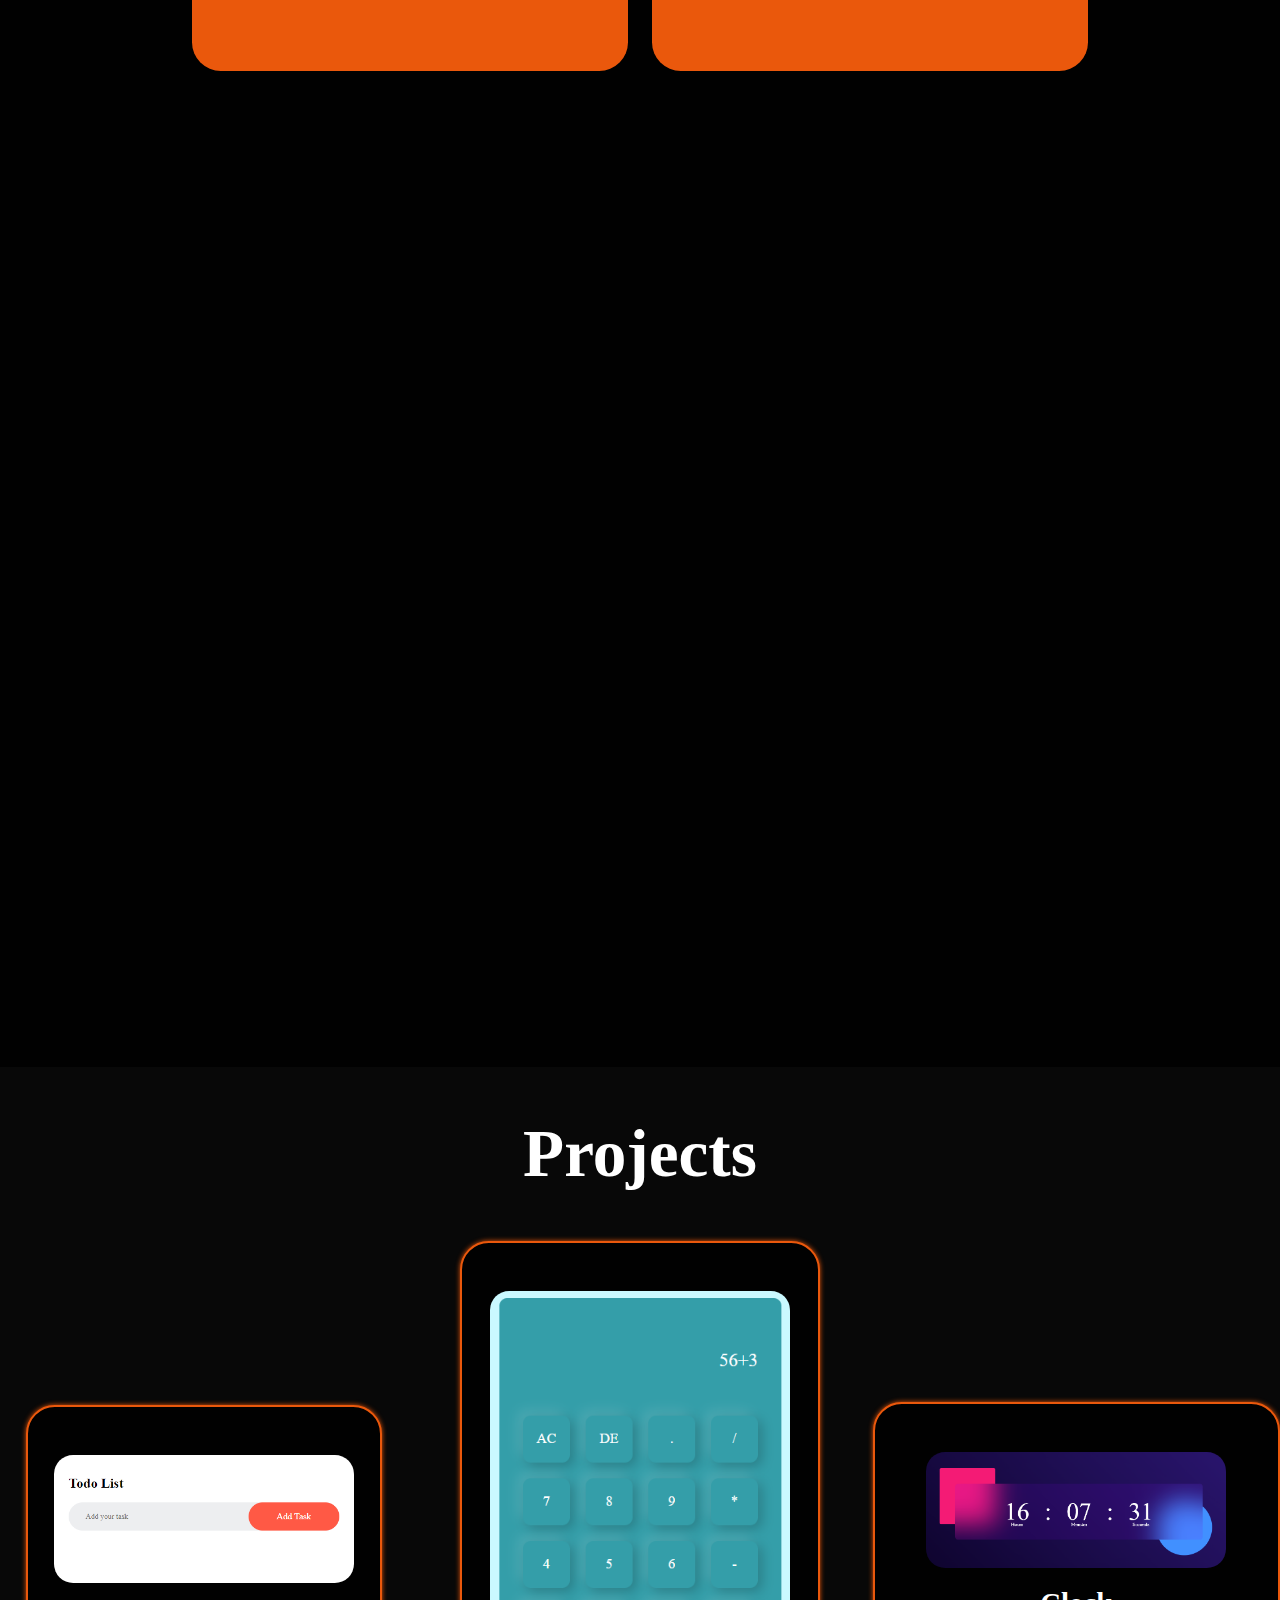
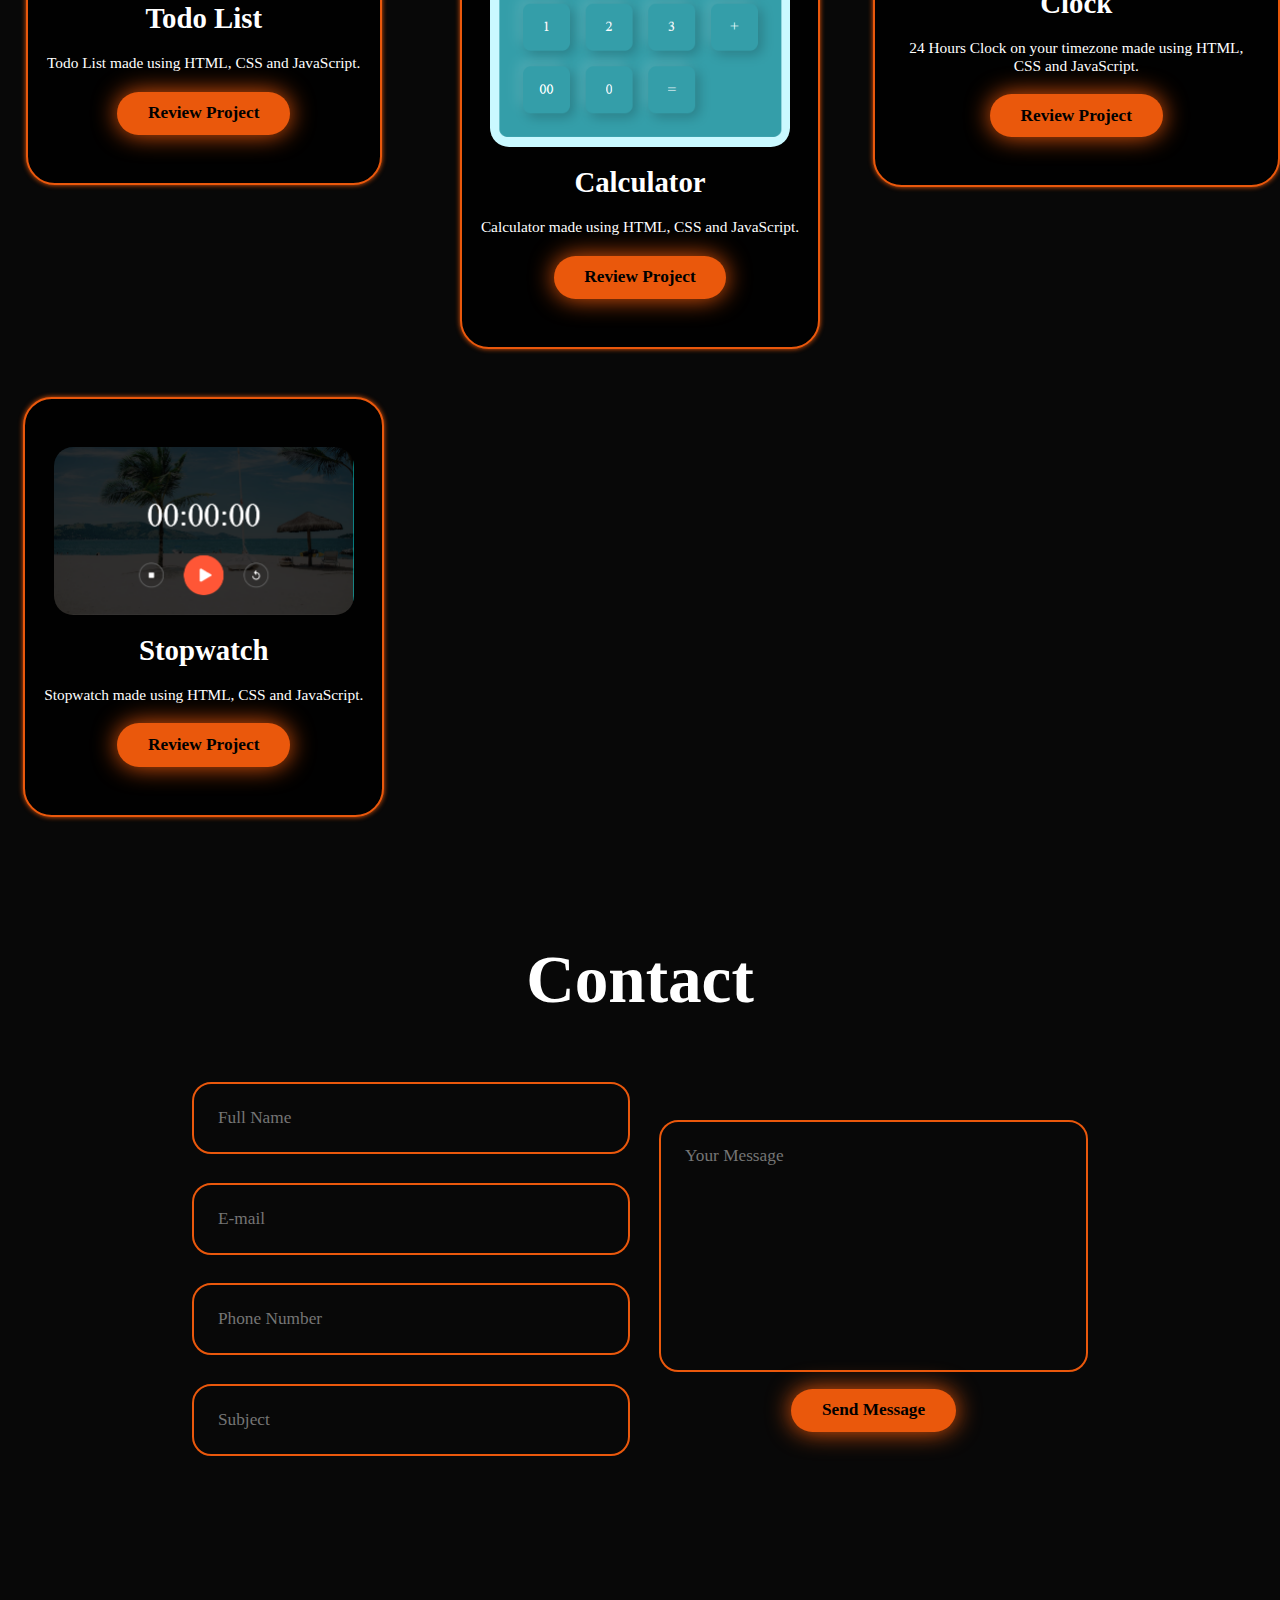
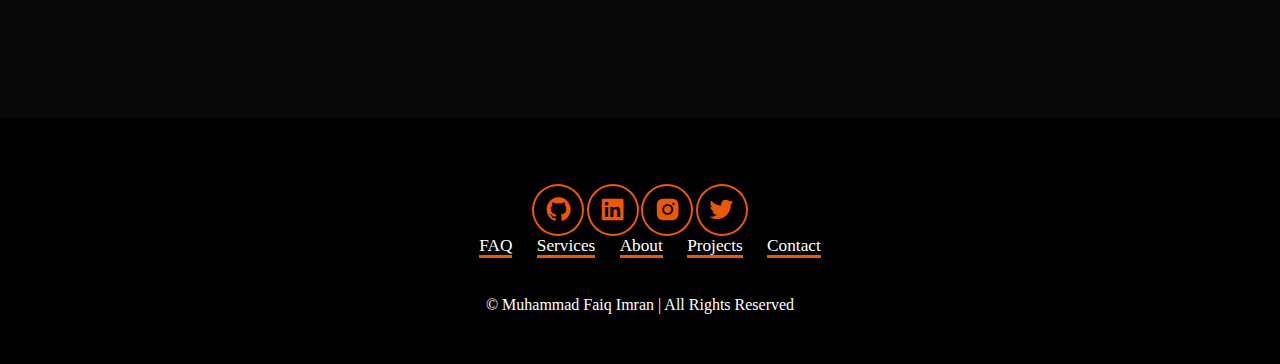
==== commit aa3eef77: "Visuals Completed" ====
--- a/main.html
+++ b/main.html
@@ -19,10 +19,9 @@
         <nav class="navbar">
             <a href="#home">Home</a>
             <a href="#about">About</a>
-            <a href="#services">Education</a>
-            <a href="#services">Courses</a>
-            <a href="#services">Competetions</a>
-            <a href="#services">Skils</a>
+            <a href="#education">Education</a>
+            <a href="#courses">Courses</a>
+            <a href="#competitions">Competetions</a>
             <a href="#services">Services</a>
             <a href="#projects">Projects</a>
             <a href="#contact">Contact</a>
@@ -111,28 +110,183 @@
         </div>
     </section>
 
+    <section class="courses" id="courses">
+        <h2 class="heading">Courses</h2>
+
+        <div class="courses-container">
+            <div class="courses-box">
+                <div class="courses-info">
+                    <i class="bx bxl-python"></i>
+                    <h4>Python Advanced Programming Course</h4>
+                    <a href="https://muft.pk/course/python-programming-full-course-for-beginners-by-azadchaiwala">Link</a>
+                </div>
+            </div>
+
+            <div class="courses-box">
+                <div class="courses-info">
+                    <i class="bx bxl-html5"></i> <i class="bx bxl-css3"></i>
+                    <h4>HTML and CSS Full Course</h4>
+                    <a href="https://muft.pk/course/html-css-full-course">Link</a>
+                </div>
+            </div>
+
+            <div class="courses-box">
+                <div class="courses-info">
+                    <i class="bx bxl-javascript"></i>
+                    <h4>JavaScript Advanced Course</h4>
+                    <a href="https://muft.pk/course/html-css-full-course">Link</a>
+                </div>
+            </div>
+        </div>
+    </section>
+
+    <section class="competitions" id="competitions">
+        <h2 class="heading">Competitions</h2>
+
+        <div class="competitions-container">
+            <div class="competitions-box">
+                <div class="competitions-info">
+                    <i class="bx bx-bot"></i>
+                    <h4>Robotics Compition</h4>
+                    <p>Second Place Group</p>
+                </div>
+            </div>
+
+            <div class="competitions-box">
+                <div class="competitions-info">
+                    <i class="bx bx-code"></i>
+                    <h4>Texpo Programming Competition</h4>
+                    <p>Grade 10 Third Place</p>
+                </div>
+            </div>
+        </div>
+    </section>
+
     <section class="services" id="services">
         <h2 class="heading">Services</h2>
 
         <div class="services-container">
             <div class="services-box">
                 <div class="services-info">
-                    <i class="bx bxs-school"></i>
-                    <h4>Primary Schoool & Secondary School</h4>
-                    <p>Gems Wesminister School Sharjah 2012 Sept - 2021 July</p>
+                    <i class="bx bx-code-alt"></i>
+                    <h4>Frontend Developer</h4>
+                    <p>Basic Frontend Coding with Html and CSS for JavaScript, and Tkinter for Python</p>
                 </div>
             </div>
 
             <div class="services-box">
                 <div class="services-info">
-                    <i class="bx bxs-school"></i>
-                    <h4>Primary Schoool & Secondary School</h4>
-                    <p>Gems Wesminister School Sharjah 2012 Sept - 2021 July</p>
-                </div>
-            </div>
-        </div>
-    </section>
-<!-- Completed video till 26:50
-     Need to add Courses, Competetion, skills, Services duplicate of Education    -->
+                    <i class="bx bx-code-curly"></i>
+                    <h4>Backend Developer</h4>
+                    <p>Advanced Backend Coding with JavaScript or Python</p>
+                </div>
+            </div>
+        </div>
+    </section>
+
+    <section class="projects" id="projects"></section>
+        <h2 class="heading">Projects</h2>
+
+        <div class="projects-box">
+            <div class="project-card">
+                <img src="images/To-do.png" alt="To-do List">
+                <h3>Todo List</h3>
+                <p>Todo List made using HTML, CSS and JavaScript.</p>
+                <div class="btn">Review Project</div>
+            </div>
+
+            <div class="project-card">
+                <img src="images/Calculator.png" alt="To-do List">
+                <h3>Calculator</h3>
+                <p>Calculator made using HTML, CSS and JavaScript.</p>
+                <div class="btn">Review Project</div>
+            </div>
+
+            <div class="project-card">
+                <img src="images/Clock.png" alt="To-do List">
+                <h3>Clock</h3>
+                <p>24 Hours Clock on your timezone made using HTML, CSS and JavaScript.</p>
+                <div class="btn">Review Project</div>
+            </div>
+
+            <div class="project-card">
+                <img src="images/Stop Watch.png" alt="To-do List">
+                <h3>Stopwatch</h3>
+                <p>Stopwatch made using HTML, CSS and JavaScript.</p>
+                <div class="btn">Review Project</div>
+            </div>
+        </div>
+    </div>
+
+    <section class="contact" id="contact">
+        <h2 class="heading">Contact</h2>
+
+        <form action="#">
+            <div class="input-group-1">
+                <div class="input-box">
+                    <input type="text" placeholder="Full Name">
+                    <input type="email" placeholder="E-mail">
+                </div>
+
+                <div class="input-box">
+                    <input type="tel" placeholder="Phone Number">
+                    <input type="text" placeholder="Subject">
+                </div>
+            </div>
+
+            <div class="input-group-2">
+                <textarea name="" id="" cols="30" rows="10" placeholder="Your Message"></textarea>
+                <input type="submit" value="Send Message" class="btn">
+            </div>
+        </form>
+    </section>
+
+    <footer class="footer">
+
+        <div class="social-icons">
+            <a href="#">
+                <i class="bx bxl-github"></i>
+            </a>
+
+            <a href="#">
+                <i class="bx bxl-linkedin-square"></i>
+            </a>
+
+            <a href="#">
+                <i class="bx bxl-instagram-alt"></i>
+            </a>
+
+            <a href="#">
+                <i class="bx bxl-twitter"></i>
+            </a>
+        </div>
+
+        <ul class="list">
+            <li>
+                <a href="#">FAQ</a>
+            </li>
+
+            <li>
+                <a href="#services">Services</a>
+            </li>
+
+            <li>
+                <a href="#about">About</a>
+            </li>
+
+            <li>
+                <a href="#projects">Projects</a>
+            </li>
+
+            <li>
+                <a href="#contact">Contact</a>
+            </li>
+
+            <p class="copyright">
+                &copy; Muhammad Faiq Imran | All Rights Reserved
+            </p>
+        </ul>
+    </footer>
+
     <script src="script.js"></script>
 </body>--- a/style.css
+++ b/style.css
@@ -322,4 +322,365 @@
 
 .education-info i{
     font-size: 8rem;
-}+}
+
+.courses{
+    background-color: var(--second-bg-color);
+    color: black;
+}
+
+.courses h2{
+    color: var(--text-color);
+}
+
+.courses-container{
+    display: grid;
+    grid-template-columns: repeat(auto-fit, minmax(300px, 1fr));
+    align-items: center;
+    gap: 2.5rem;
+}
+
+.courses-box{
+    display: flex;
+    justify-content: center;
+    align-items: center;
+    background-color: var(--main-color);
+    height: 600px;
+    border-radius: 3rem;
+    cursor: pointer;
+    border: 5px solid transparent;
+    transition: 0.4s ease-in-out;
+}
+
+.courses-box:hover{
+    background: var(--bg-color);
+    color: var(--main-color);
+    border: 5px solid var(--main-color);
+    transform: scale(1.03);
+    .courses-info a{
+        color: var(--main-color);
+    }
+}
+
+.courses-info{
+    display: flex;
+    flex-direction: column;
+    text-align: center;
+    justify-content: center;
+    align-items: center;
+    padding: 5rem;
+}
+
+.courses-info h4{
+    font-size: 4rem;
+    margin: 2rem 0;
+    font-weight: 800;
+}
+
+.courses-info a{
+    font-size: 1.8rem;
+    font-weight: 600;
+    line-height: 1.7;
+    color: black;
+}
+
+.courses-info i{
+    font-size: 8rem;
+}
+
+.courses-info a:hover{
+    text-decoration: underline;
+}
+
+.competitions{
+    background-color: var(--bg-color);
+    color: black;
+}
+
+.competitions h2{
+    color: var(--text-color);
+}
+
+.competitions-container{
+    display: grid;
+    grid-template-columns: repeat(auto-fit, minmax(300px, 1fr));
+    align-items: center;
+    gap: 2.5rem;
+}
+
+.competitions-box{
+    display: flex;
+    justify-content: center;
+    align-items: center;
+    background-color: var(--main-color);
+    height: 600px;
+    border-radius: 3rem;
+    cursor: pointer;
+    border: 5px solid transparent;
+    transition: 0.4s ease-in-out;
+}
+
+.competitions-box:hover{
+    background: var(--second-bg-color);
+    color: var(--main-color);
+    border: 5px solid var(--main-color);
+    transform: scale(1.03);
+}
+
+.competitions-info{
+    display: flex;
+    flex-direction: column;
+    text-align: center;
+    justify-content: center;
+    align-items: center;
+    padding: 5rem;
+}
+
+.competitions-info h4{
+    font-size: 4rem;
+    margin: 2rem 0;
+    font-weight: 800;
+}
+
+.competitions-info p{
+    font-size: 1.4rem;
+    font-weight: 600;
+    line-height: 1.7;
+}
+
+.competitions-info i{
+    font-size: 8rem;
+}
+
+.services{
+    background-color: var(--second-bg-color);
+    color: black;
+}
+
+.services h2{
+    color: var(--text-color);
+}
+
+.services-container{
+    display: grid;
+    grid-template-columns: repeat(auto-fit, minmax(300px, 1fr));
+    align-items: center;
+    gap: 2.5rem;
+}
+
+.services-box{
+    display: flex;
+    justify-content: center;
+    align-items: center;
+    background-color: var(--main-color);
+    height: 600px;
+    border-radius: 3rem;
+    cursor: pointer;
+    border: 5px solid transparent;
+    transition: 0.4s ease-in-out;
+}
+
+.services-box:hover{
+    background: var(--second-bg-color);
+    color: var(--main-color);
+    border: 5px solid var(--main-color);
+    transform: scale(1.03);
+}
+
+.services-info{
+    display: flex;
+    flex-direction: column;
+    text-align: center;
+    justify-content: center;
+    align-items: center;
+    padding: 5rem;
+}
+
+.services-info h4{
+    font-size: 4rem;
+    margin: 2rem 0;
+    font-weight: 800;
+}
+
+.services-info p{
+    font-size: 1.4rem;
+    font-weight: 600;
+    line-height: 1.7;
+}
+
+.services-info i{
+    font-size: 8rem;
+}
+
+.projects{
+    background-color: var(--second-bg-color);
+}
+
+.projects-box{
+    display: grid;
+    grid-template-columns: repeat(auto-fit, minmax(350px, 1fr));
+    place-items: center;
+    gap: 3rem;
+    row-gap: 5rem;
+}
+
+.project-card{
+    display: flex;
+    flex-direction: column;
+    align-items: center;
+    justify-content: center;
+    text-align: center;
+    background-color: var(--second-bg-color);
+    border: 2px solid var(--main-color);
+    border-radius: 3rem;
+    gap: 2rem;
+    padding: 5rem 2rem;
+    overflow: hidden;
+    cursor: pointer;
+    box-shadow: 0 0 5px var(--main-color);
+    transition: 0.3s ease-in-out;
+}
+
+.project-card:hover{
+    box-shadow: 0 0 25px var(--main-color),
+                0 0 50px var(--main-color);
+    transform: scale(1.02);
+}
+
+.project-card img{
+    max-width: 300px;
+    border-radius: 2em;
+    object-fit: cover;
+}
+
+.project-card h3{
+    font-size: 3rem;
+}
+
+.project-card p{
+    font-size: 1.6rem;
+}
+
+.contact{
+    background-color: var(--bg-color);
+}
+
+.contact h2{
+    margin: 3rem;
+    color: var(--text-color);
+}
+
+.contact form{
+    display: flex;
+    align-items: center;
+    justify-content: center;
+    gap: 3rem;
+    margin: 5rem 0;
+    text-align: center;
+}
+
+.contact form .input-box input,
+.contact form textarea{
+    width: 100%;
+    padding: 2.5rem;
+    font-size: 1.8rem;
+    color: var(--text-color);
+    background-color: var(--bg-color);
+    border-radius: 2rem;
+    border: 2px solid var(--main-color);
+    margin: 1.5rem 0;
+    resize: none;
+}
+
+.footer{
+    background-color: var(--second-bg-color);
+    padding: 50px;
+}
+
+.footer .social-icons{
+    text-align: center;
+}
+
+.footer ul{
+    text-align: center;
+    font-size: 1.8rem;
+}
+
+.footer ul li{
+    display: inline-block;
+    margin-left: 20px;
+}
+
+.footer ul li a{
+    color: white;
+    border-bottom: 3px solid var(--main-color);
+}
+
+.footer .copyright{
+    text-align: center;
+    margin-top: 40px;
+    font-size: 16px;
+}
+
+@media(max-width:1285px){
+    #menu-icon{
+        display: block;
+    }
+
+    .navbar{
+        position: absolute;
+        top: 100%;
+        right: 0;
+        width: 50%;
+        padding: 1rem 3rem;
+        background: rgba(0, 0, 0, 0.8);
+        border-bottom-left-radius: 2rem;
+        border-left: 2px solid var(--main-color);
+        border-bottom: 2px solid var(--main-color);
+        display: none;
+    }
+
+    .navbar a{
+        display: block;
+        font-size: 2rem;
+        margin: 3rem 0;
+        color: var(--text-color);
+    }
+
+    .navbar.active{
+        display: block;
+    }
+
+    .gradient-btn{
+        display: none;
+    }
+
+    .home{
+        flex-direction: column-reverse;
+        margin: 5rem 0;
+        gap: 5rem;
+    }
+
+    .home-content{
+        align-items: center;
+        text-align: center;
+    }
+
+    .home-img img{
+        width: 56vw;
+    }
+
+    .about{
+        flex-direction: column-reverse;
+        text-align: center;
+    }
+
+    .about h2{
+        text-align: center;
+        margin: 2rem 0;
+    }
+
+    .about img{
+        width: 52vw;
+    }
+}
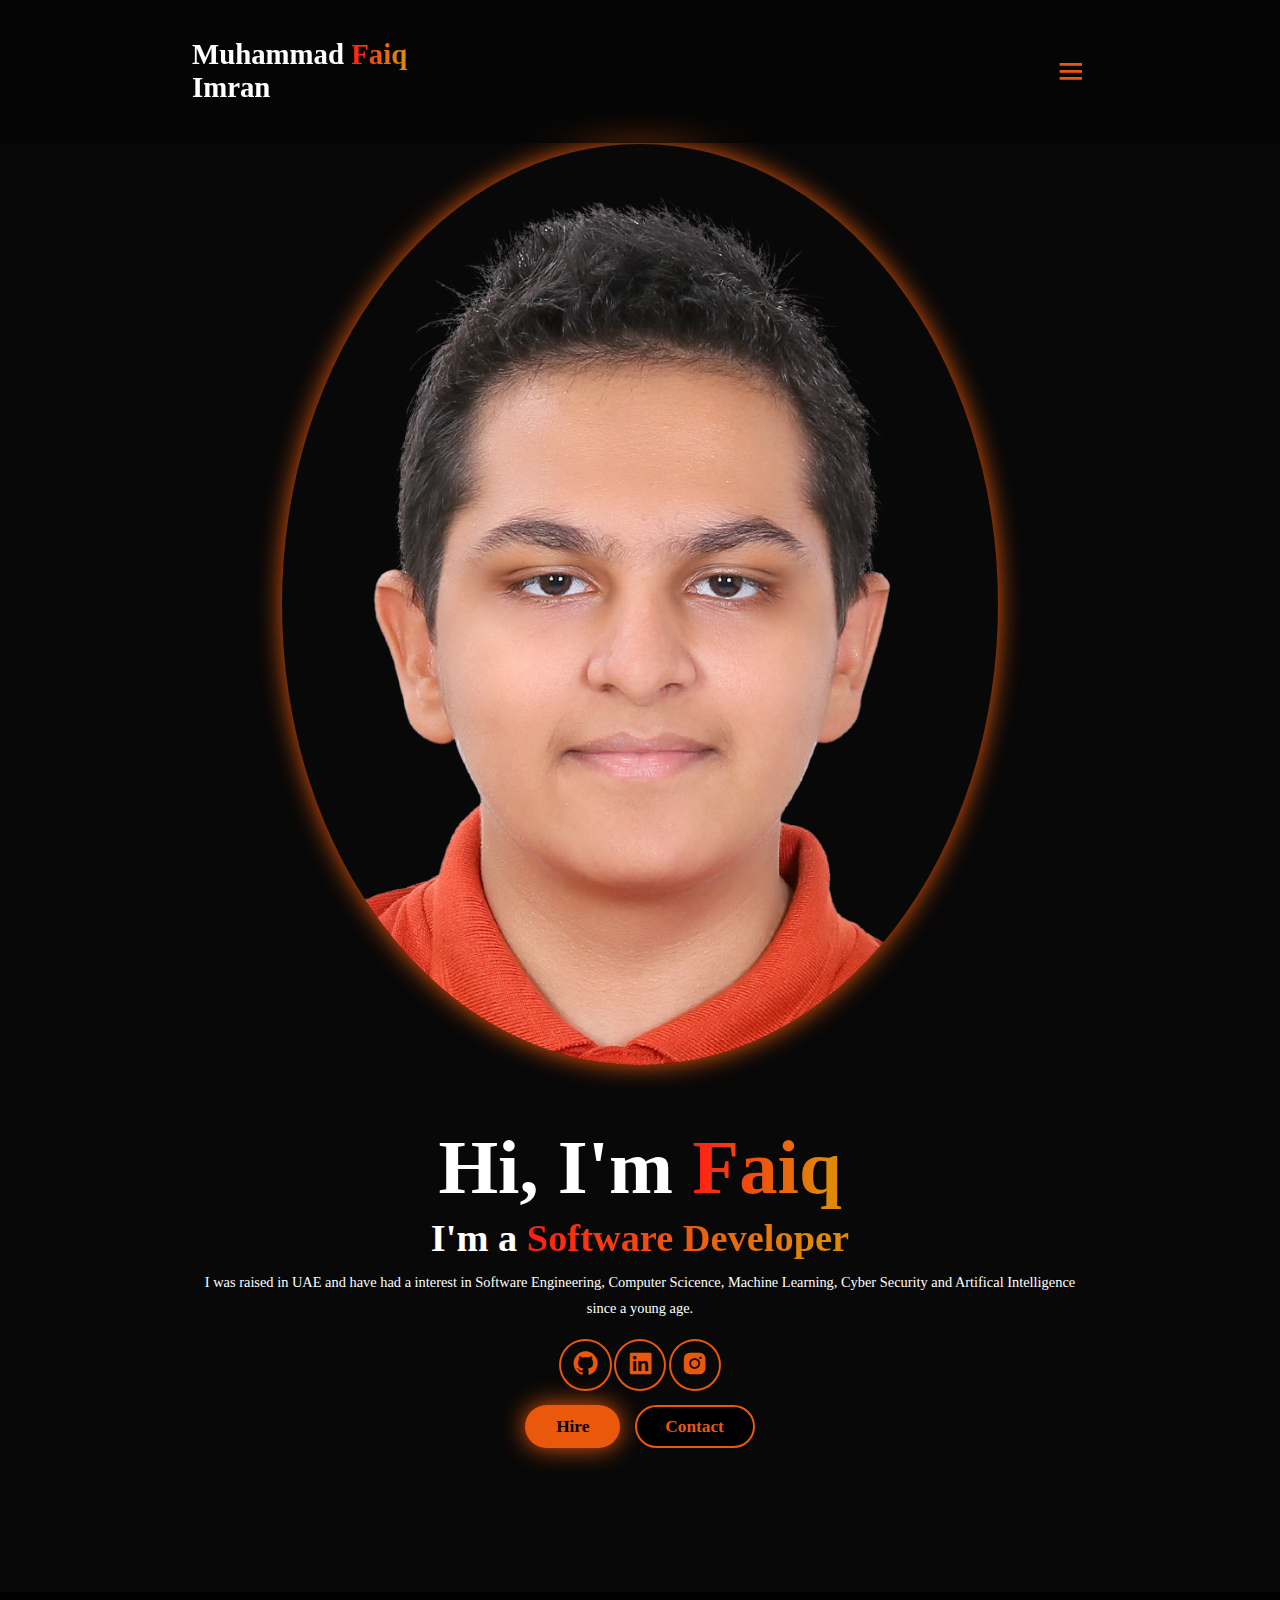
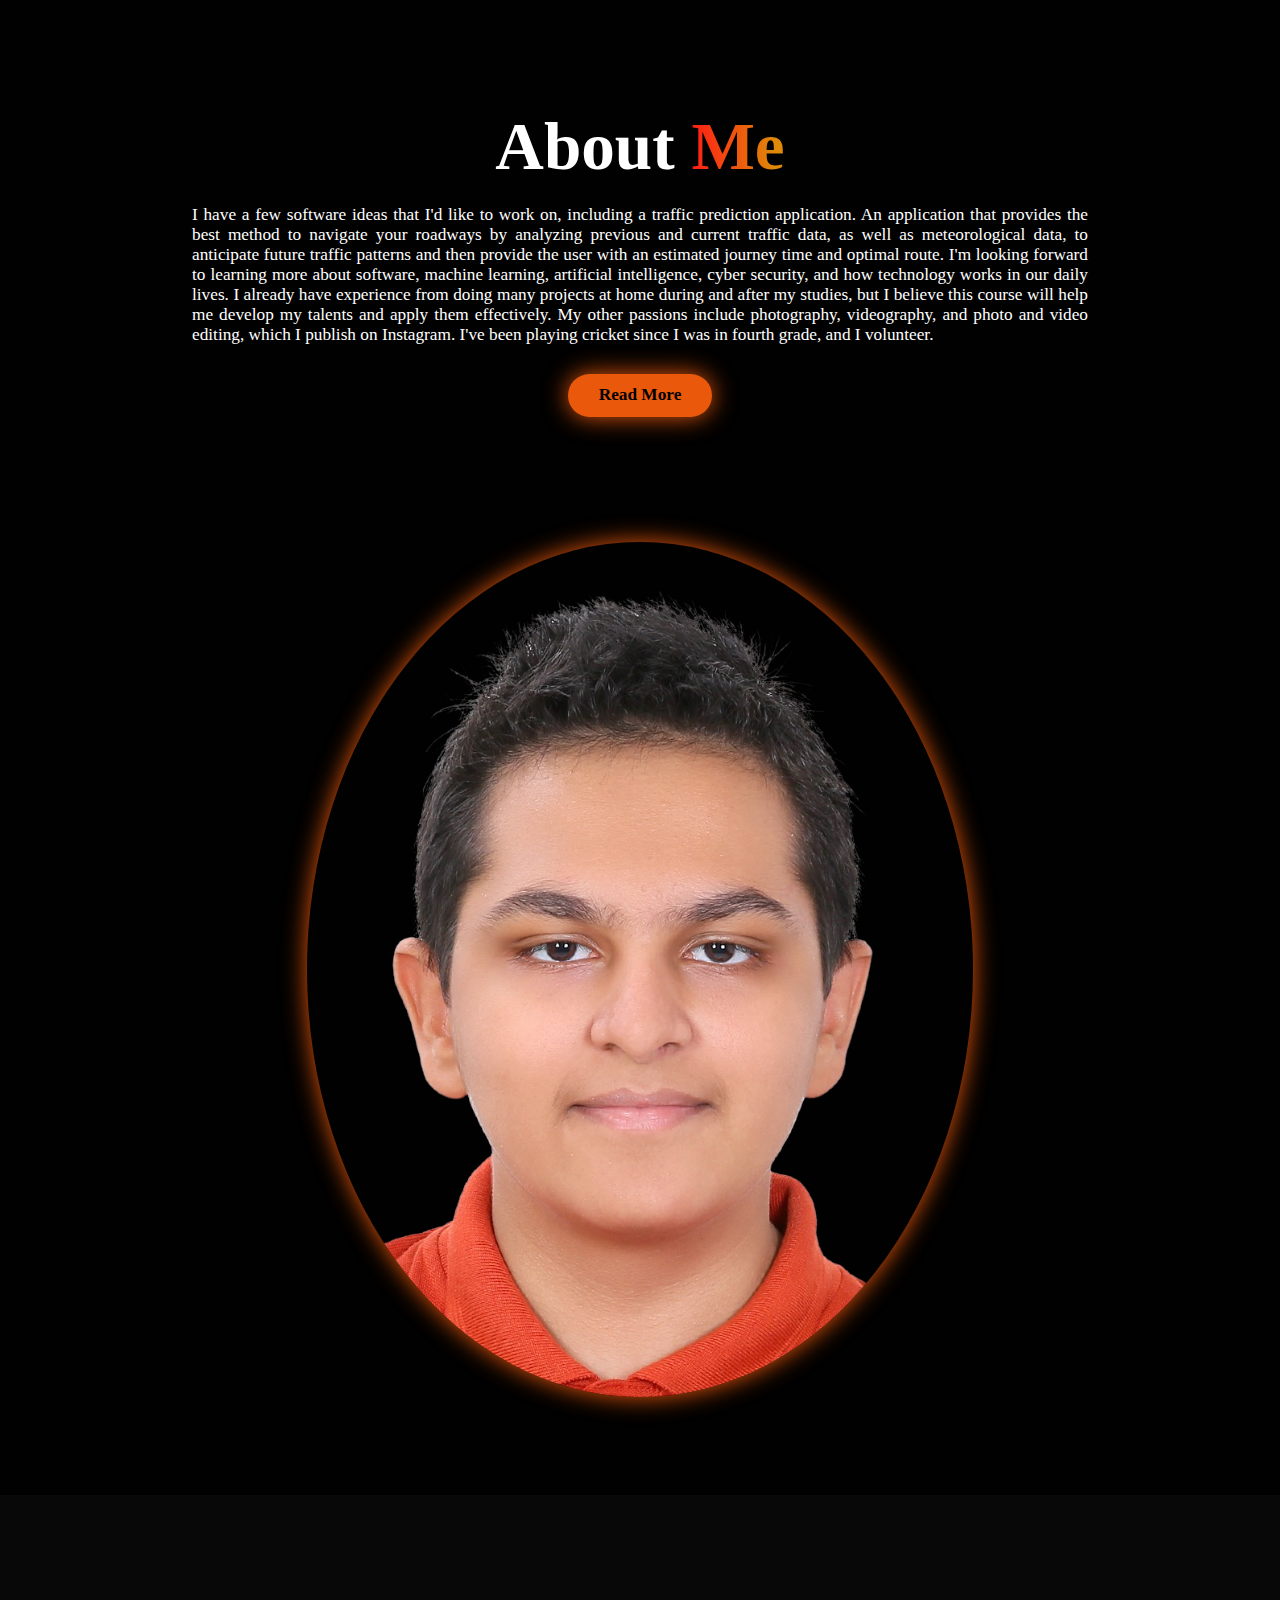
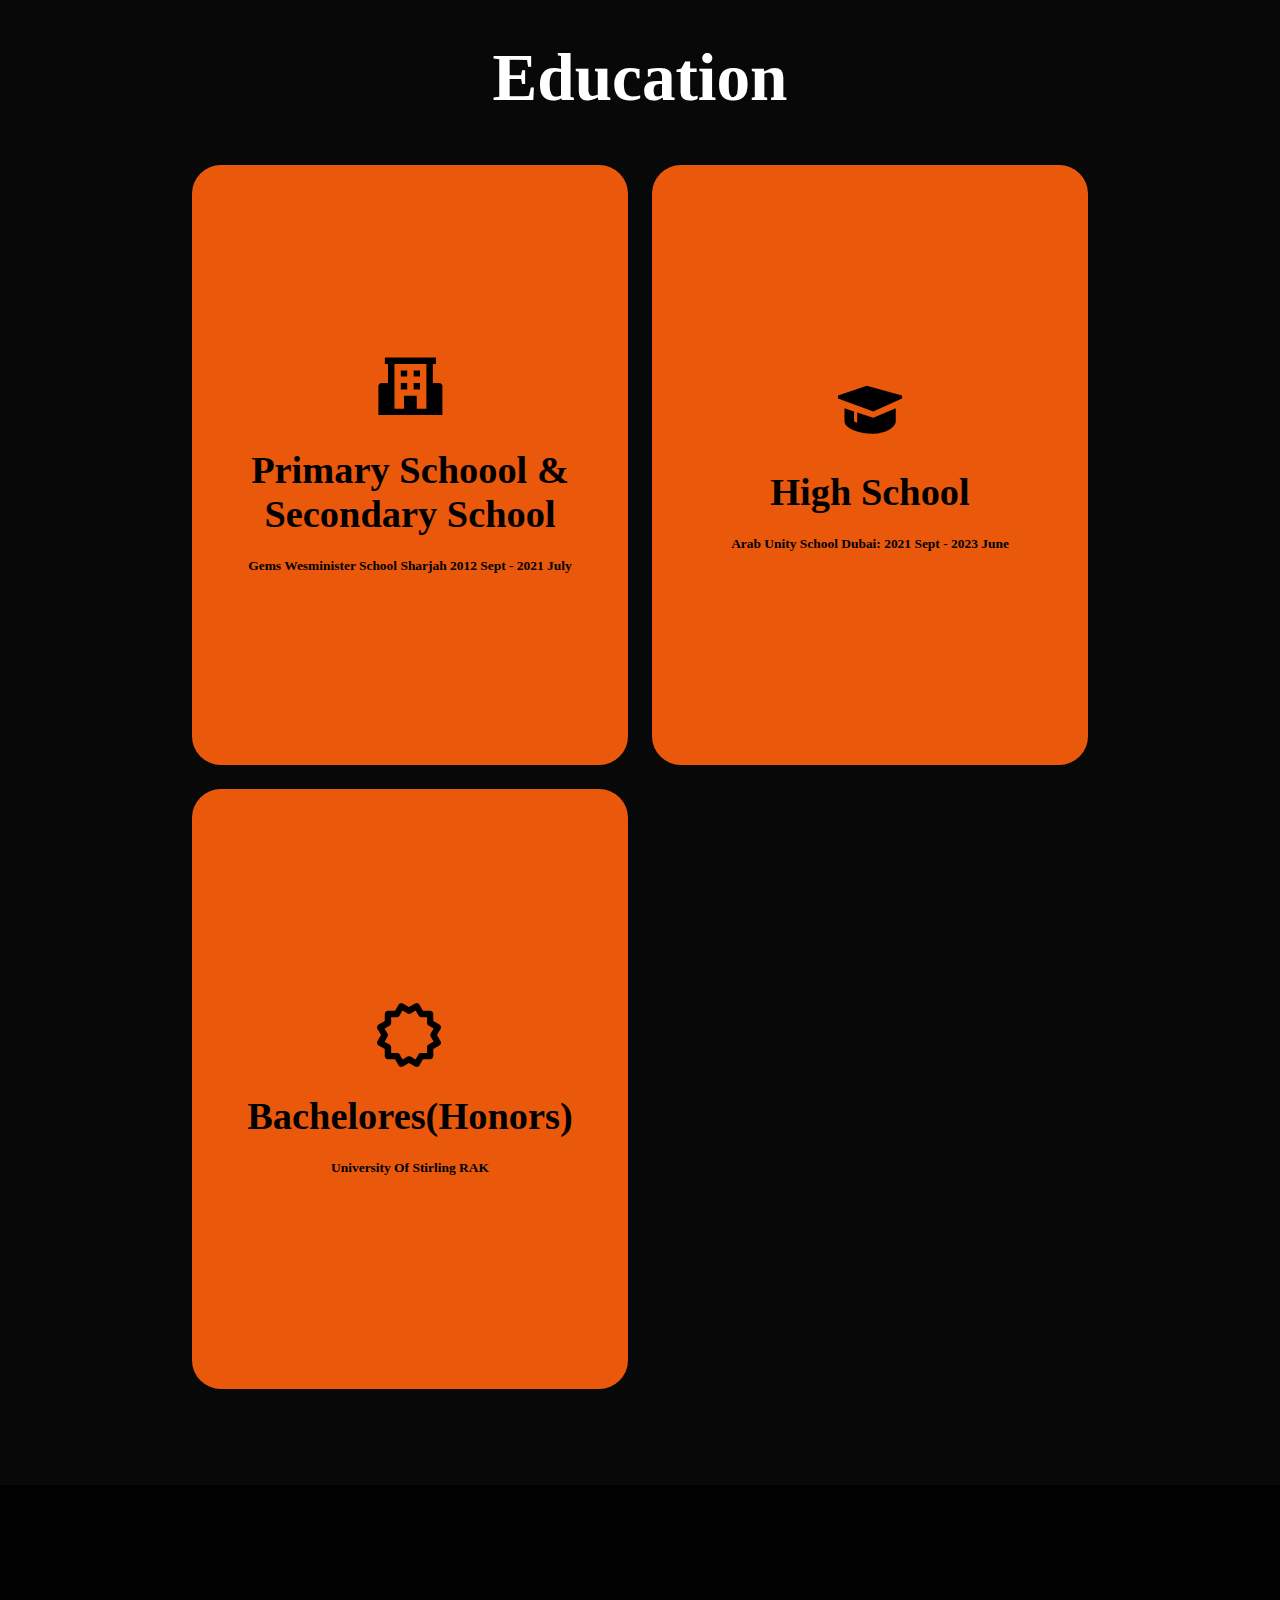
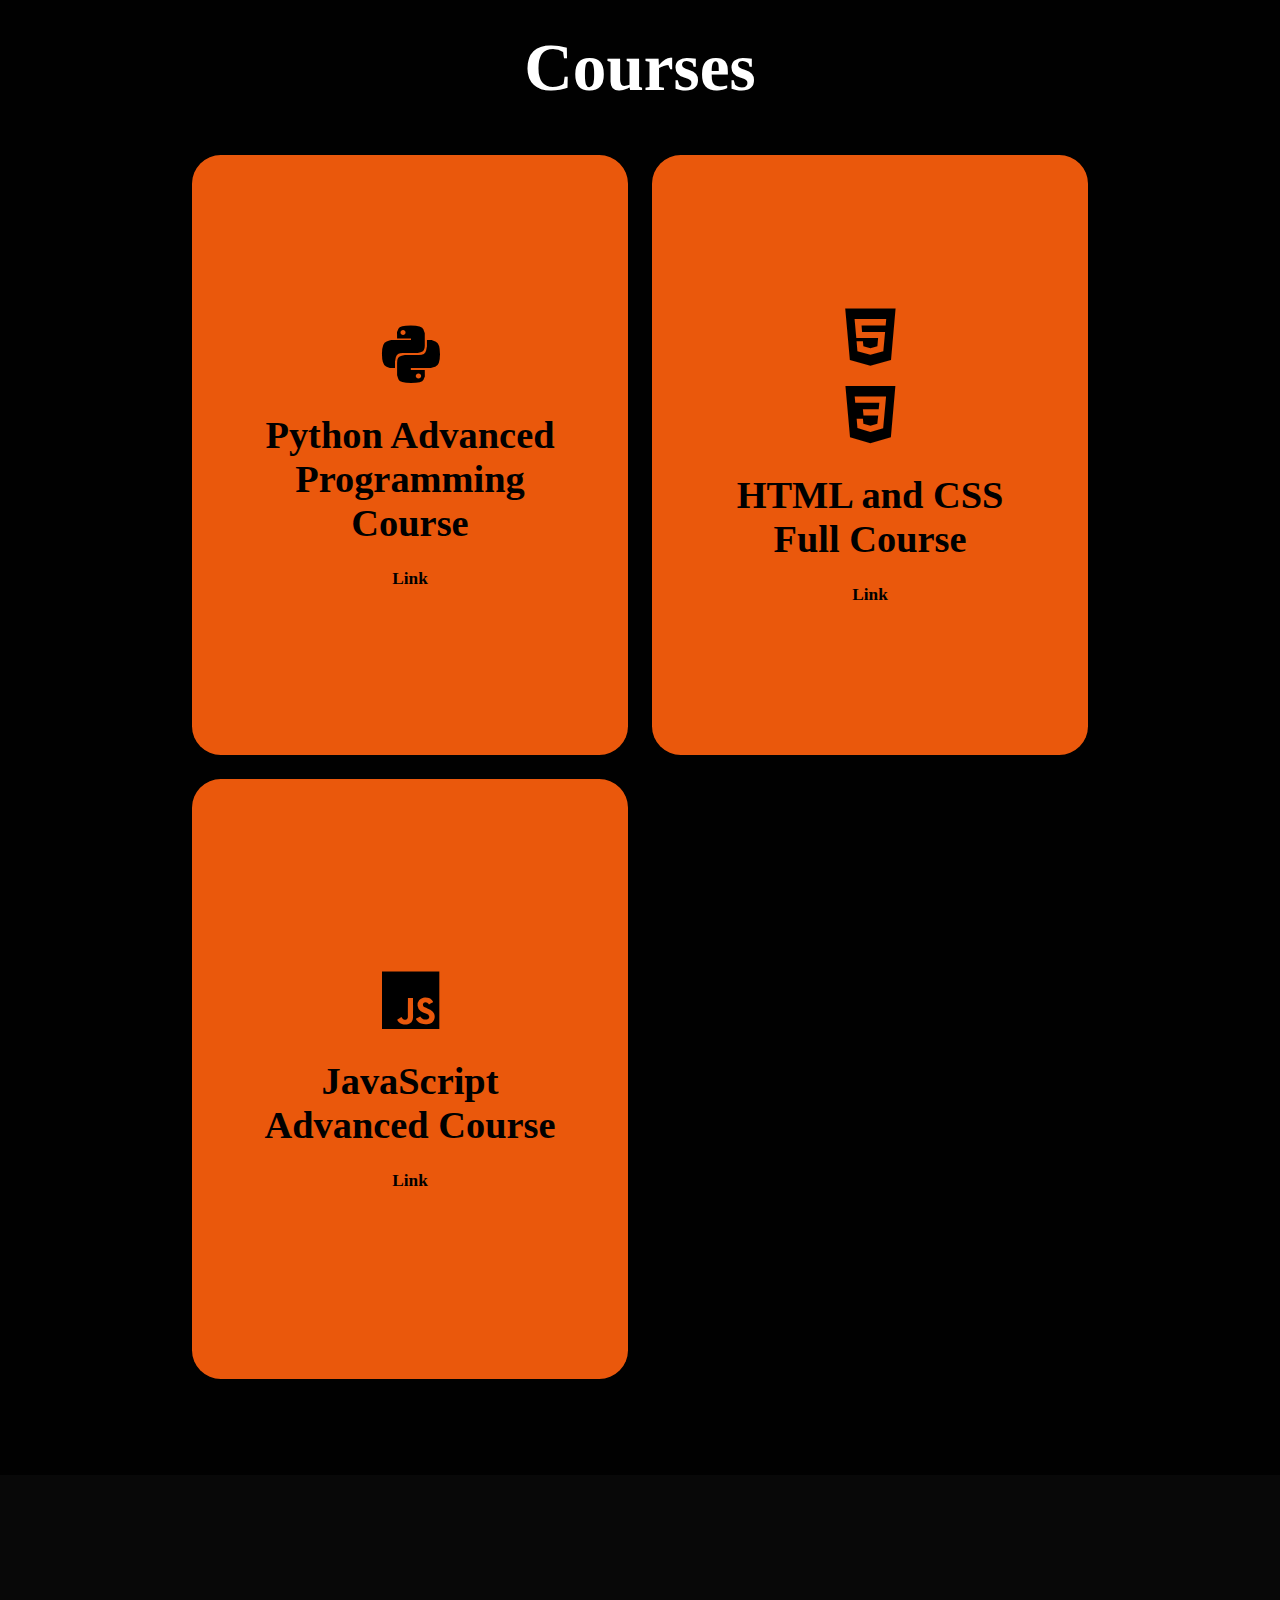
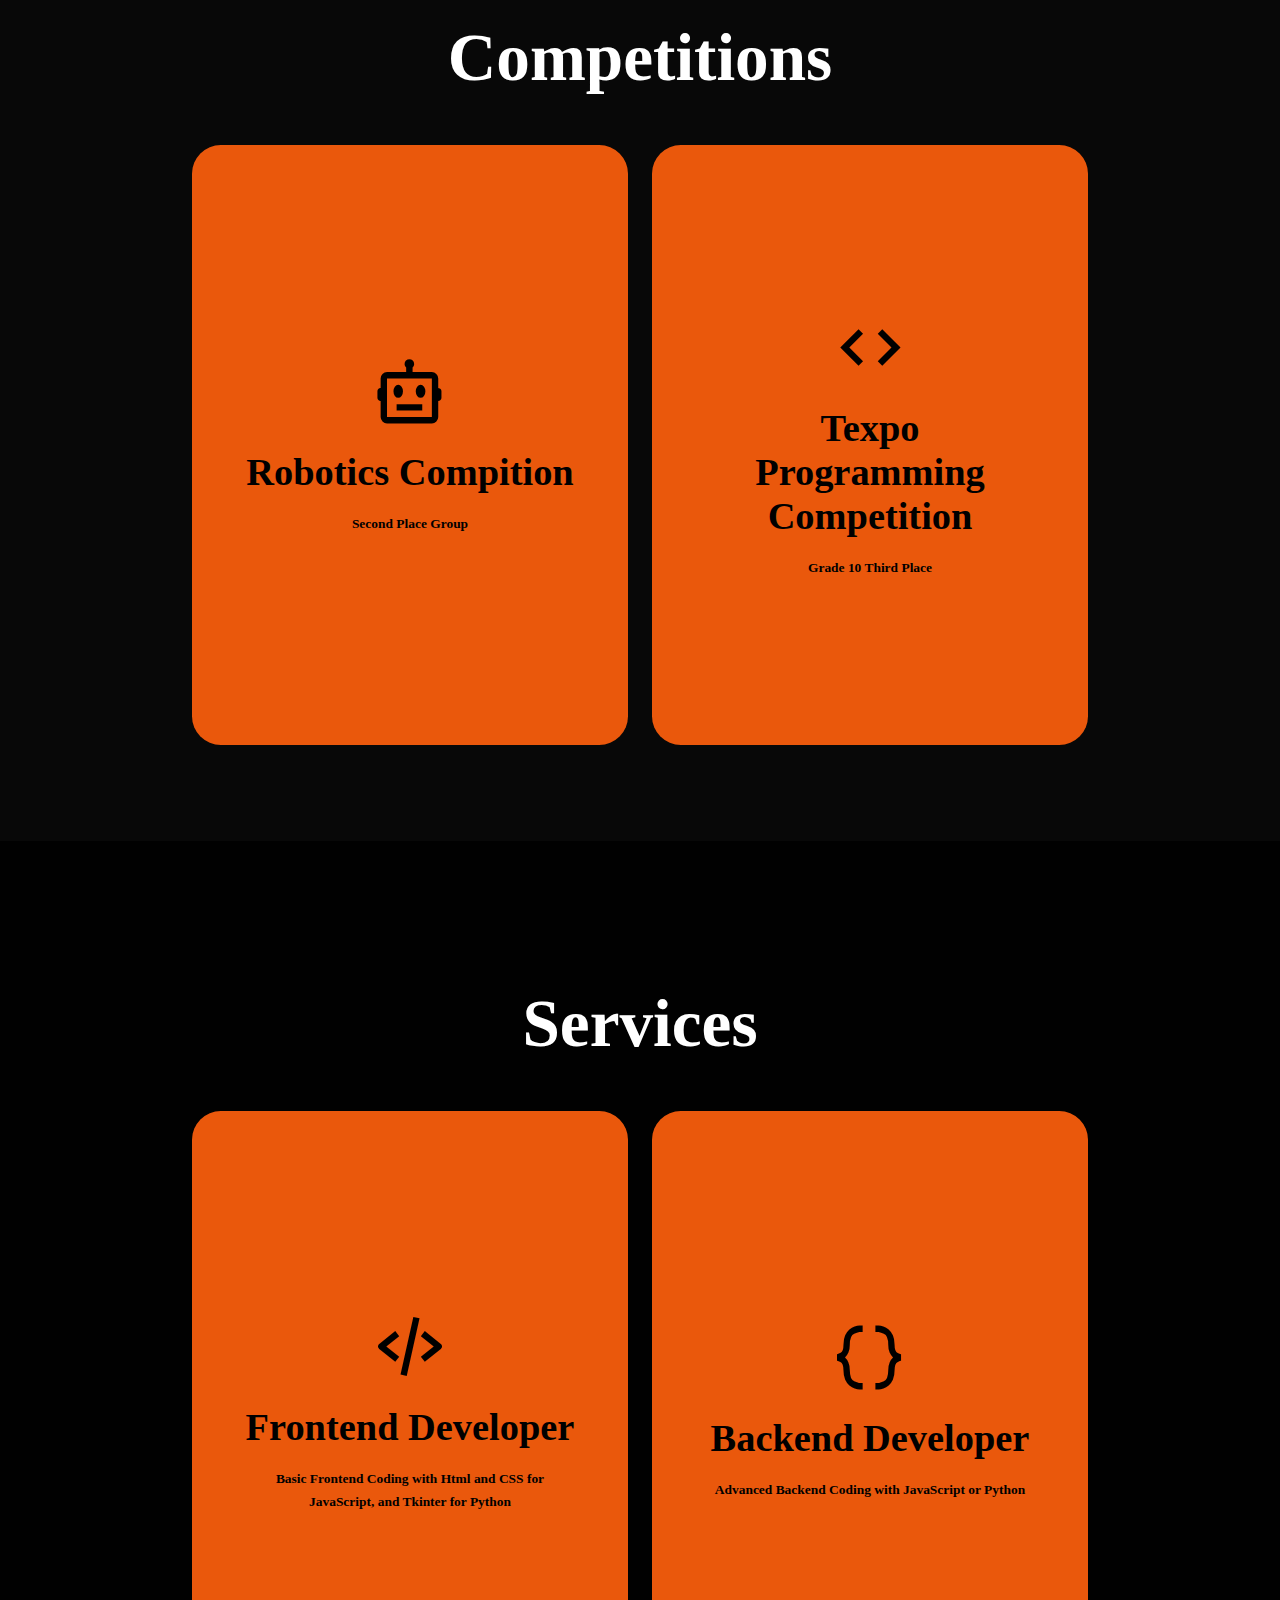
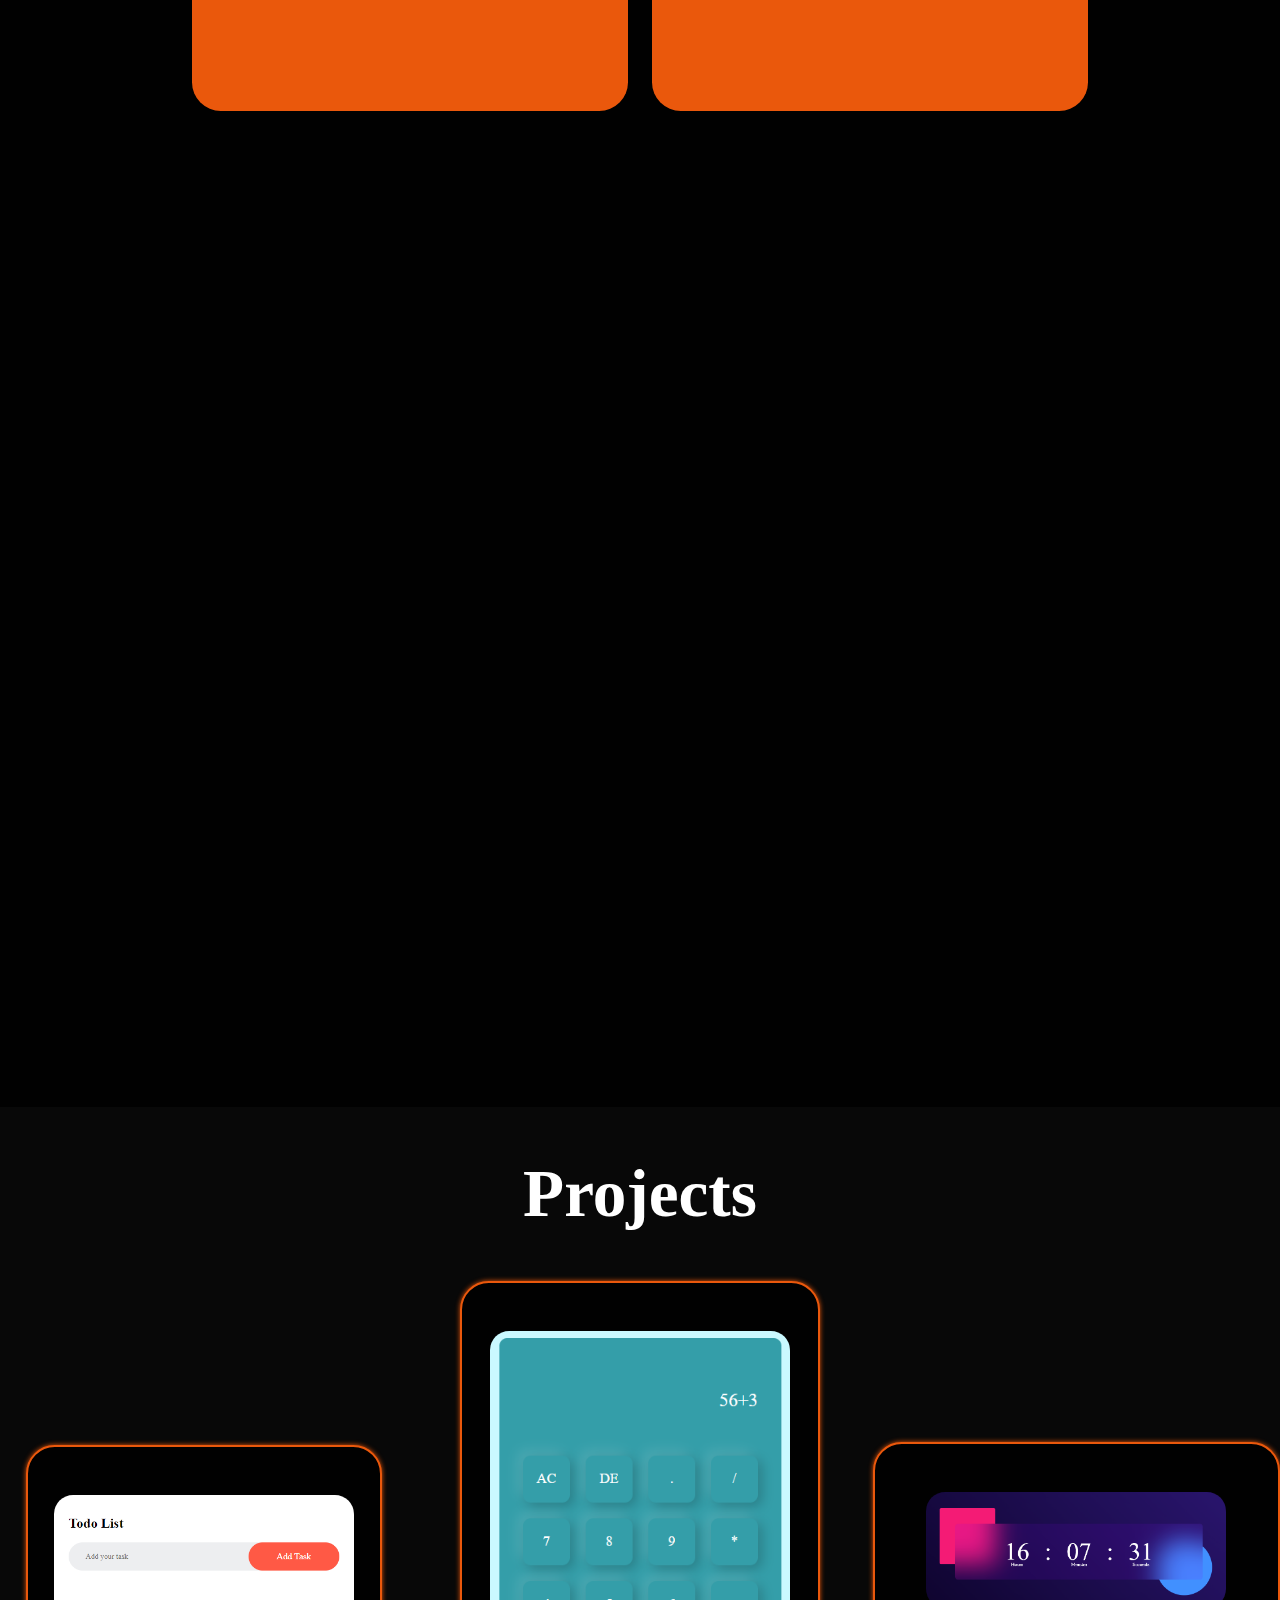
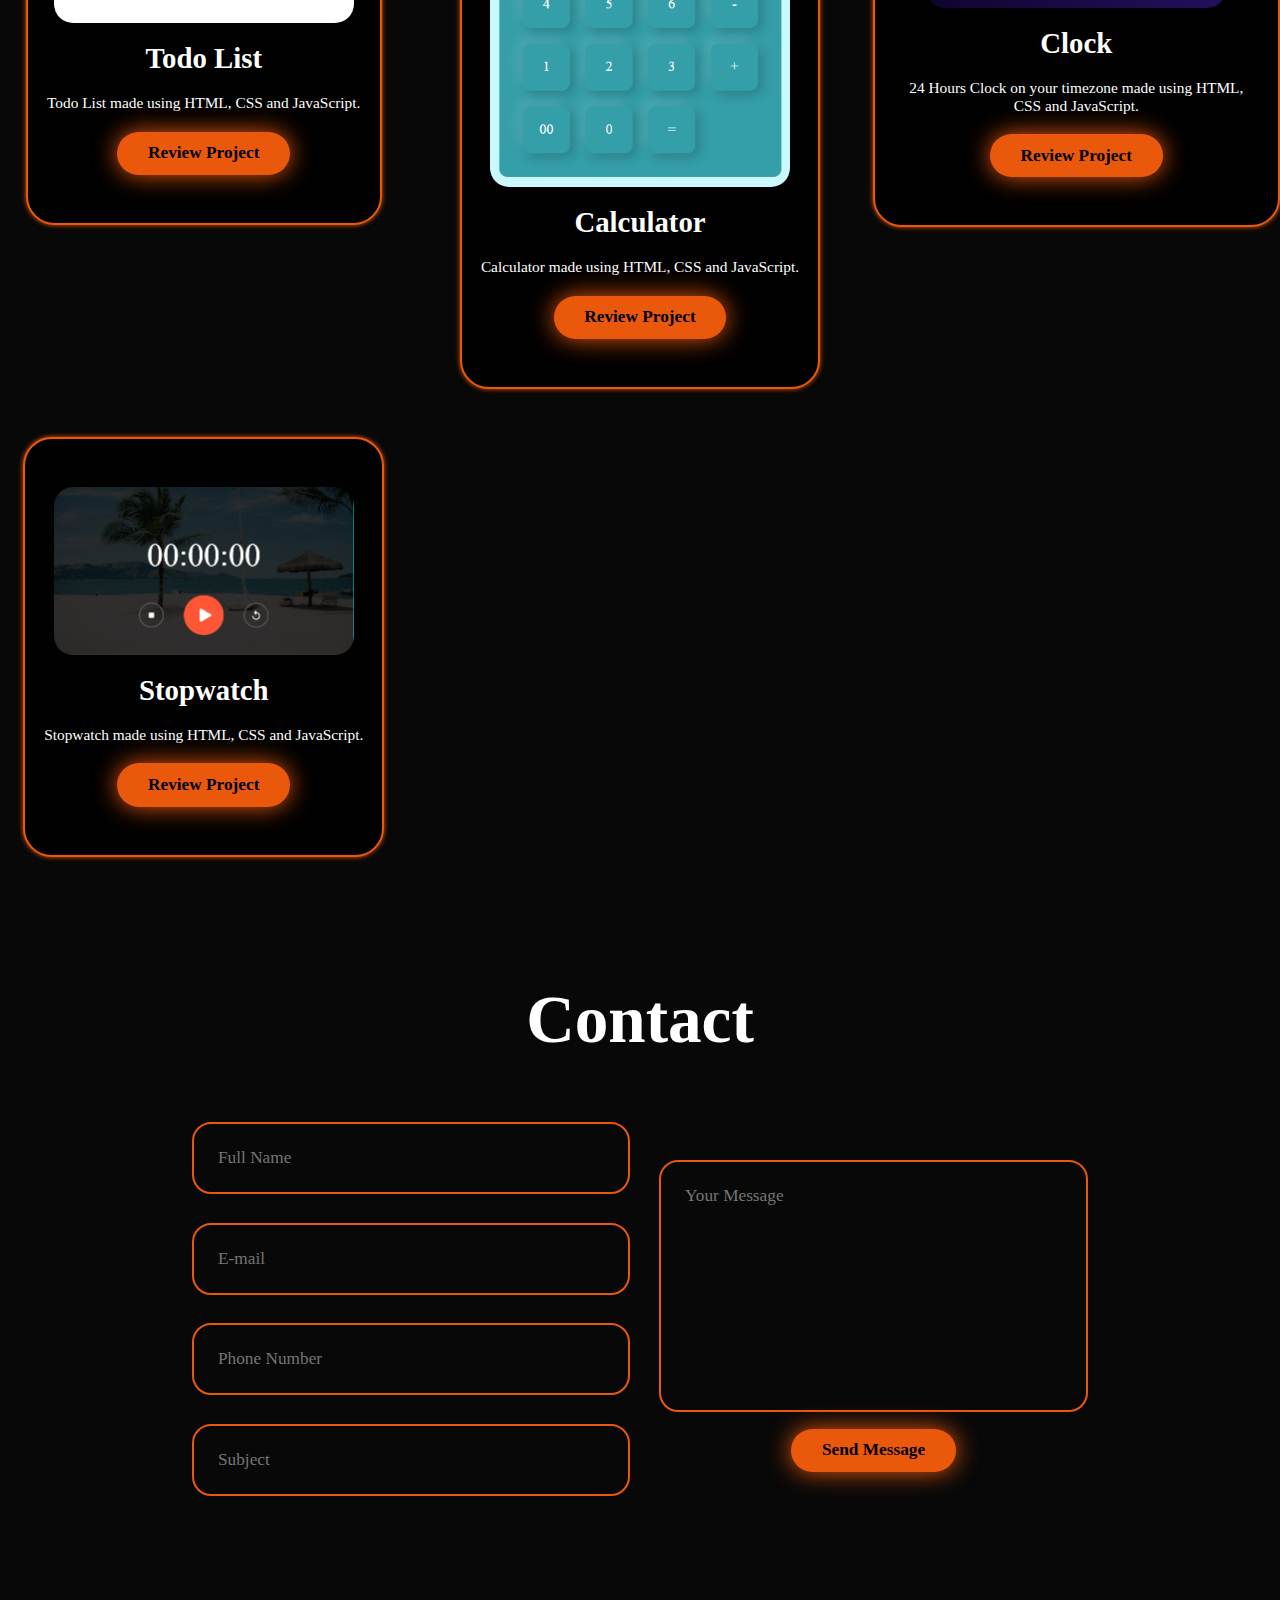
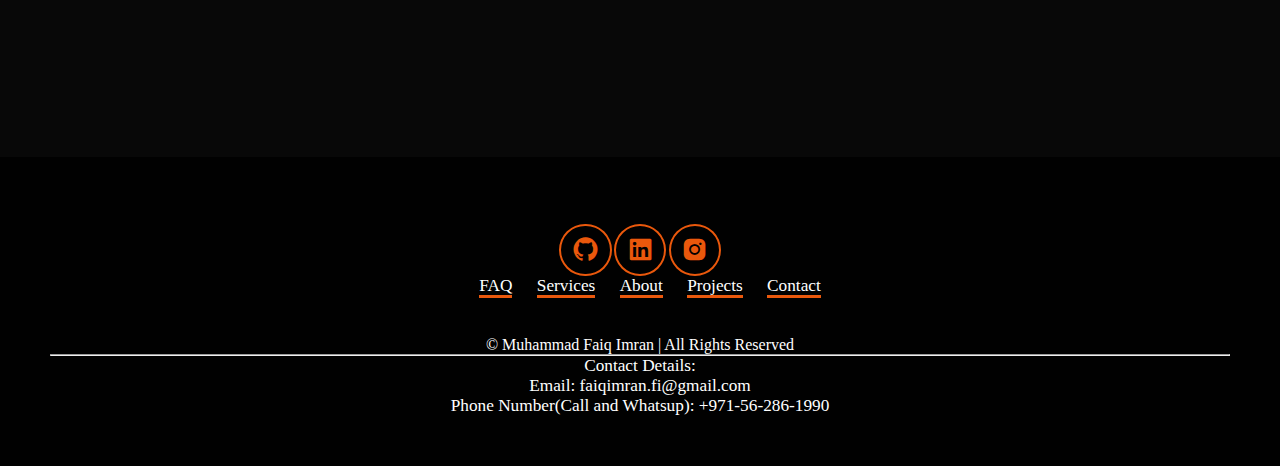
==== commit ff97ac09: "External Linking Completed Ready for hosting" ====
--- a/main.html
+++ b/main.html
@@ -38,20 +38,16 @@
             <p>I was raised in UAE and have had a interest in Software Engineering, Computer Scicence, Machine Learning, Cyber Security and Artifical Intelligence since a young age.</p>
 
             <div class="social-icons">
-                <a href="#">
+                <a href="https://github.com/ARTI-INTEL">
                     <i class="bx bxl-github"></i>
                 </a>
 
-                <a href="#">
+                <a href="https://www.linkedin.com/in/muhammad-faiq-imran-99665a308/">
                     <i class="bx bxl-linkedin-square"></i>
                 </a>
 
-                <a href="#">
+                <a href="https://www.instagram.com/x.faiq.x?igsh=MXc5eGpvYm0ybjR2ag==">
                     <i class="bx bxl-instagram-alt"></i>
-                </a>
-
-                <a href="#">
-                    <i class="bx bxl-twitter"></i>
                 </a>
             </div>
 
@@ -73,10 +69,13 @@
 
         <div class="about-content">
             <h2>About <span>Me</span></h2>
-            <p>
-                I was raised in the UAE. Coding/Programming has long been one of my interests; I first participated in a robotics program when I was eight years old, and then I've been learning HTML and Python in ICT classes from grade five, and Computer Science in grade ten. All of this sparked my interest in coding, artificial intelligence, machine learning, and cybersecurity. Then, after graduating from high school, I studied online lessons for many programming languages, including Java Script. I've been coding for approximately 6 years, and I believe my enthusiasm in this sector will benefit my academics and future career. 
+            <p id="read-more">
+                I have a few software ideas that I'd like to work on, including a traffic prediction application. An application that provides the best method to navigate your roadways by analyzing previous and current traffic data, as well as meteorological data, to anticipate future traffic patterns and then provide the user with an estimated journey time and optimal route.
+                I'm looking forward to learning more about software, machine learning, artificial intelligence, cyber security, and how technology works in our daily lives.
+                I already have experience from doing many projects at home during and after my studies, but I believe this course will help me develop my talents and apply them effectively.
+                My other passions include photography, videography, and photo and video editing, which I publish on Instagram. I've been playing cricket since I was in fourth grade, and I volunteer.
             </p>
-            <a href="#" class="btn">Read More</a>
+            <button class="btn" id="rm">Read More</button>
         </div>
     </section>
 
@@ -244,21 +243,17 @@
     <footer class="footer">
 
         <div class="social-icons">
-            <a href="#">
+            <a href="https://github.com/ARTI-INTEL">
                 <i class="bx bxl-github"></i>
             </a>
 
-            <a href="#">
+            <a href="https://www.linkedin.com/in/muhammad-faiq-imran-99665a308/">
                 <i class="bx bxl-linkedin-square"></i>
             </a>
 
-            <a href="#">
+            <a href="https://www.instagram.com/x.faiq.x?igsh=MXc5eGpvYm0ybjR2ag==">
                 <i class="bx bxl-instagram-alt"></i>
             </a>
-
-            <a href="#">
-                <i class="bx bxl-twitter"></i>
-            </a>
         </div>
 
         <ul class="list">
@@ -283,7 +278,10 @@
             </li>
 
             <p class="copyright">
-                &copy; Muhammad Faiq Imran | All Rights Reserved
+                &copy; Muhammad Faiq Imran | All Rights Reserved <hr>
+                Contact Details: <br>
+                Email: faiqimran.fi@gmail.com <br>
+                Phone Number(Call and Whatsup): +971-56-286-1990
             </p>
         </ul>
     </footer>
